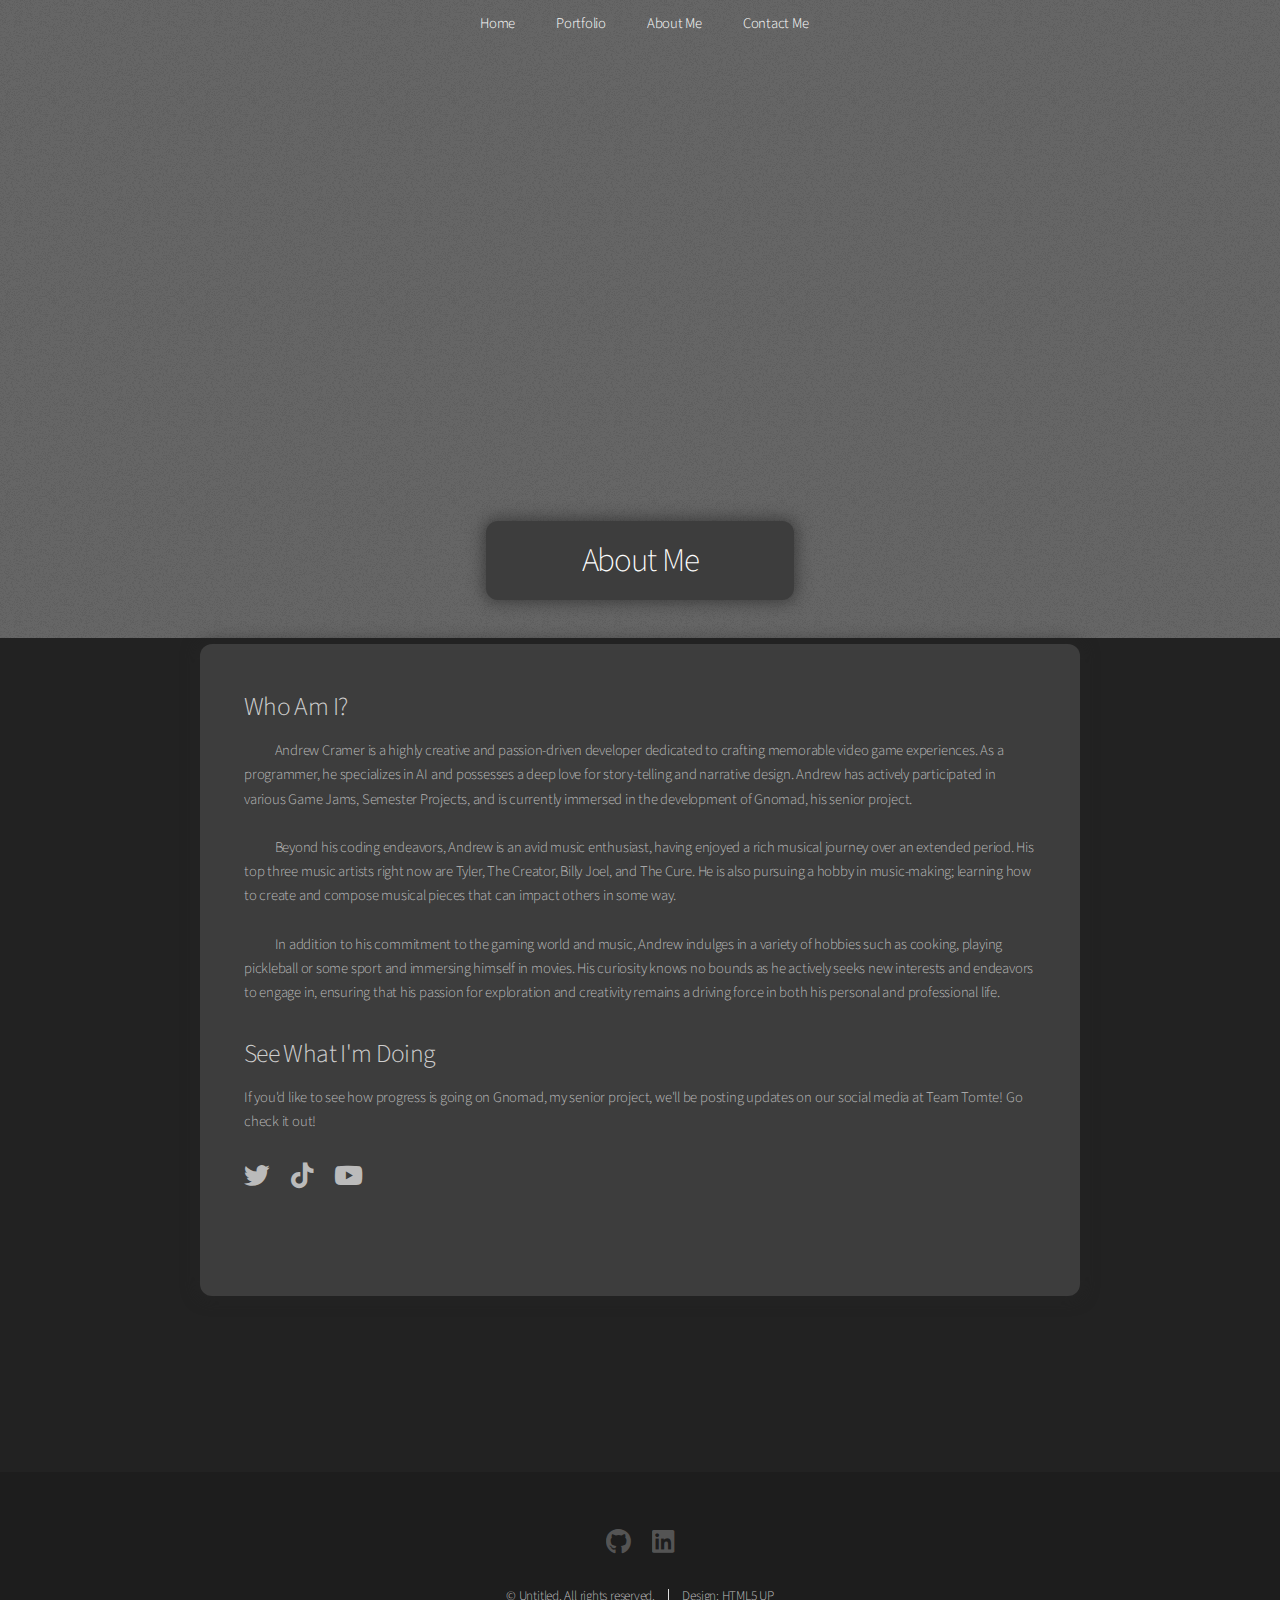
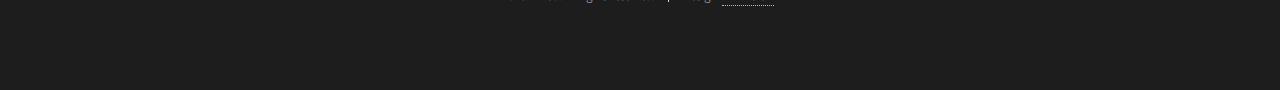
==== about_me.html @ 4e5005ab "Website Folder Change" ====
<!DOCTYPE HTML>
<!--
	Alpha by HTML5 UP
	html5up.net | @ajlkn
	Free for personal and commercial use under the CCA 3.0 license (html5up.net/license)
-->
<html>
	<head>
		<title>About Me - Andrew Cramer</title>
		<meta charset="utf-8" />
		<meta name="viewport" content="width=device-width, initial-scale=1, user-scalable=no" />
		<link rel="stylesheet" href="assets/css/main.css" />
	</head>
	<body class="landing is-preload">
		<div id="page-wrapper">

			<!-- Header -->
			<header id="header" class="alt">
				<!--For top left corner, and if clicked, will send you back to home-->
				<!--<h1><a href="index.html"></a> Alpha by HTML5 UP</h1>-->
				<nav id="nav">
					<ul>
						<li><a href="index.html" >Home</a></li>
						<li>
							<a href="index.html" >Portfolio</a>
								<ul>
									<li><a href="gnomad.html">Gnomad</a></li>
									<li><a href="project_dad_bod.html">Project Dad Bod</a></li>
									<li><a href="mimic_hunter.html">Mimic Hunter</a></li>
									<!-- <li><a href="contact.html">Contact Me</a></li> -->
								</ul>
						</li>
						<li><a href="about_me.html" >About Me</a></li>
						<li><a href="contact.html" >Contact Me</a></li>
									
						<!--
						<li>
							<a href="#" class="icon solid fa-angle-down">Layouts</a>
							<ul>
								
								<li><a href="generic.html">About Me</a></li>
								<li><a href="elements.html">Projects</a></li>
								<li><a href="contact.html">Contact Me</a></li>
								<li>
								
									<a href="#">Submenu</a>
									<ul>
										<li><a href="#">Option One</a></li>
										<li><a href="#">Option Two</a></li>
										<li><a href="#">Option Three</a></li>
										<li><a href="#">Option Four</a></li>
									</ul>
								</li>
								
							</ul>
						</li>
						<li><a href="#" class="button">Sign Up</a></li>
						-->
					</ul>
				</nav>
			</header>


			<!-- Main -->
			<section id="aboutmebanner">
				<h2>&nbsp;<br />&nbsp;</h2>
				<p>&nbsp;<br /></p>
			</section>

			<!-- Main -->

			<section class="reveal" style="top: -9em; position:relative;">


				
				<section id="main" class="container">
					<div class="box header">
						<h2><strong>About Me</strong></h2>
					</div>
					<div class="box">
						<div class="row">
							<div class="row-6 row-12-mobilep">
								<h3>Who Am I?</h3>
								<p>&nbsp;&nbsp;&nbsp;&nbsp;&nbsp;&nbsp;&nbsp;&nbsp;&nbsp;&nbsp;
									Andrew Cramer is a highly creative and passion-driven developer dedicated to crafting memorable video game experiences. 
									As a programmer, he specializes in AI and possesses a deep love for story-telling and narrative design. 
									Andrew has actively participated in various Game Jams, Semester Projects, and is currently immersed in the development of Gnomad, his senior project.

									<br><br>&nbsp;&nbsp;&nbsp;&nbsp;&nbsp;&nbsp;&nbsp;&nbsp;&nbsp;&nbsp;
									Beyond his coding endeavors, Andrew is an avid music enthusiast, having enjoyed a rich musical journey over an extended period. 
									His top three music artists right now are Tyler, The Creator, Billy Joel, and The Cure. 
									He is also pursuing a hobby in music-making; learning how to create and compose musical pieces that can impact others in some way.
									
									<br><br>&nbsp;&nbsp;&nbsp;&nbsp;&nbsp;&nbsp;&nbsp;&nbsp;&nbsp;&nbsp;
									In addition to his commitment to the gaming world and music, Andrew indulges in a variety of hobbies such as cooking, playing pickleball or some sport and immersing himself in movies. 
									His curiosity knows no bounds as he actively seeks new interests and endeavors to engage in, ensuring that his passion for exploration and creativity remains a driving force in both his personal and professional life.
									

								</p>

								<h3>See What I'm Doing</h3>
								<p>
									If you'd like to see how progress is going on Gnomad, my senior project, we'll be posting updates on our social media at Team Tomte! Go check it out!
									
									<ul class="icons">
										<li><a href="https://twitter.com/TeamTomte" class="icon brands fa-twitter"><span class="label">Twitter</span></a></li>
										<li><a href="https://www.tiktok.com/@team_tomte" class="icon brands fa-tiktok"><span class="label">TikTok</span></a></li>
										<li><a href="https://www.youtube.com/channel/UCw1L2xJgKbG8Eww0IdAgOuQ" class="icon brands fa-youtube"><span class="label">Youtube</span></a></li>

									</ul>
								</p>

							</div>
							<div class="row-6 row-12-mobilep">
								<h3></h3>
								<p>
									
								</p>
							</div>
						</div>
					</div>
				</section>
			</section>

			


			<!-- Footer -->
				<footer id="footer">
					<ul class="icons">
						<li><a href="https://github.com/AndrewCramer3" class="icon brands fa-github"><span class="label">Github</span></a></li>
						<li><a href="https://www.linkedin.com/in/andrew-cramer-47b27425b/" class="icon brands fa-linkedin"><span class="label">Linkedin</span></a></li>
					</ul>
					<ul class="copyright">
						<li>&copy; Untitled. All rights reserved.</li><li>Design: <a href="http://html5up.net">HTML5 UP</a></li>
					</ul>
				</footer>

		</div>

		<!-- Scripts -->
			<script src="assets/js/jquery.min.js"></script>
			<script src="assets/js/jquery.dropotron.min.js"></script>
			<script src="assets/js/jquery.scrollex.min.js"></script>
			<script src="assets/js/browser.min.js"></script>
			<script src="assets/js/breakpoints.min.js"></script>
			<script src="assets/js/util.js"></script>
			<script src="assets/js/main.js"></script>

	</body>
</html>
---- assets/css/main.css ----
@import url("fontawesome-all.min.css");
@import url("https://fonts.googleapis.com/css?family=Source+Sans+Pro:300,400,300italic,400italic");

/*
	Alpha by HTML5 UP
	html5up.net | @ajlkn
	Free for personal and commercial use under the CCA 3.0 license (html5up.net/license)
*/

/* Reset */

/* Based on meyerweb.com/eric/tools/css/reset (v2.0 | 20110126 | License: public domain) */

/* added for scroll animation */

	.reveal {
		animation: move_up 1s linear infinite;
		animation-play-state: paused;
		animation-delay: calc(var(--scroll) * -5s);
  		animation-iteration-count: 1;
  		animation-fill-mode: both;
	}

	@keyframes move_up {
		to {
			transform: translateY(-225px);
		}
	}

	html, body, div, span, applet, object,
	iframe, h1, h2, h3, h4, h5, h6, p, blockquote,
	pre, a, abbr, acronym, address, big, cite,
	code, del, dfn, em, img, ins, kbd, q, s, samp,
	small, strike, strong, sub, sup, tt, var, b,
	u, i, center, dl, dt, dd, ol, ul, li, fieldset,
	form, label, legend, table, caption, tbody,
	tfoot, thead, tr, th, td, article, aside,
	canvas, details, embed, figure, figcaption,
	footer, header, hgroup, menu, nav, output, ruby,
	section, summary, time, mark, audio, video {
		margin: 0;
		padding: 0;
		border: 0;
		font-size: 100%;
		font: inherit;
		vertical-align: baseline;
	}

	article, aside, details, figcaption, figure,
	footer, header, hgroup, menu, nav, section {
		display: block;
	}

	body {
		line-height: 1;
	}

	ol, ul {
		list-style: none;
	}

	blockquote, q {
		quotes: none;
	}

		blockquote:before, blockquote:after, q:before, q:after {
			content: '';
			content: none;
		}

	table {
		border-collapse: collapse;
		border-spacing: 0;
	}

	body {
		-webkit-text-size-adjust: none;
	}

	mark {
		background-color: transparent;
		color: inherit;
	}

	input::-moz-focus-inner {
		border: 0;
		padding: 0;
	}

	input, select, textarea {
		-moz-appearance: none;
		-webkit-appearance: none;
		-ms-appearance: none;
		appearance: none;
	}

/* Basic */

	@-ms-viewport {
		width: device-width;
	}

	body {
		-ms-overflow-style: scrollbar;
	}

	@media screen and (max-width: 480px) {

		html, body {
			min-width: 320px;
		}

	}

	html {
		box-sizing: border-box;
	}

	*, *:before, *:after {
		box-sizing: inherit;
	}

	body {
		background: #222222;
	}

	
	/* CHANGE COLOR OF TEXT HERE */
	body, input, select, textarea {
		color: #bbbbbb;
		font-family: "Source Sans Pro", sans-serif;
		font-size: 16pt;
		font-weight: 300;
		line-height: 1.65em;
		letter-spacing: -0.015em;
	}

	a {
		-moz-transition: color 0.2s ease-in-out, border-bottom-color 0.2s ease-in-out;
		-webkit-transition: color 0.2s ease-in-out, border-bottom-color 0.2s ease-in-out;
		-ms-transition: color 0.2s ease-in-out, border-bottom-color 0.2s ease-in-out;
		transition: color 0.2s ease-in-out, border-bottom-color 0.2s ease-in-out;
		border-bottom: dotted 1px;
		color: #e89980;
		text-decoration: none;
	}

		a:hover {
			border-bottom-color: transparent;
		}

	strong  {
		color: #ffffff;
		font-weight: 250;
	}
	b {
		color: #ffffff;
		font-weight: 400;
	}

	em, i {
		font-style: italic;
	}

	p {
		margin: 0 0 2em 0;
	}
	/* Color for Row Header Here */
	h1, h2, h3, h4, h5, h6 {
		color: #cecece;
		font-weight: 300;
		line-height: 1em;
		margin: 0 0 0.5em 0;
	}

		h1 a, h2 a, h3 a, h4 a, h5 a, h6 a {
			color: inherit;
			text-decoration: none;
		}

	h2 {
		font-size: 2.25em;
		line-height: 1.5em;
		letter-spacing: -0.035em;
	}

	h3 {
		font-size: 1.75em;
		line-height: 1.5em;
		letter-spacing: -0.025em;
	}

	h4 {
		font-size: 1.1em;
		line-height: 1.5em;
		letter-spacing: 0;
	}

	h5 {
		font-size: 0.9em;
		line-height: 1.5em;
		letter-spacing: 0;
	}

	h6 {
		font-size: 0.7em;
		line-height: 1.5em;
		letter-spacing: 0;
	}

	sub {
		font-size: 0.8em;
		position: relative;
		top: 0.5em;
	}

	sup {
		font-size: 0.8em;
		position: relative;
		top: -0.5em;
	}

	hr {
		border: 0;
		border-bottom: solid 2px #f0f0f0;
		margin: 1em 0;
	}

		hr.major {
			margin: 3em 0;
		}

	blockquote {
		border-left: solid 4px #e5e5e5;
		font-style: italic;
		margin: 0 0 2em 0;
		padding: 0.5em 0 0.5em 2em;
	}

	pre {
		-webkit-overflow-scrolling: touch;
		background: #f8f8f8;
		border-radius: 6px;
		border: solid 1px #e5e5e5;
		font-family: monospace;
		font-size: 0.9em;
		line-height: 1.75em;
		margin: 0 0 2em 0;
		overflow-x: auto;
		padding: 1em 1.5em;
	}

	code {
		background: #f8f8f8;
		border-radius: 6px;
		border: solid 1px #e5e5e5;
		font-family: monospace;
		font-size: 0.9em;
		margin: 0 0.25em;
		padding: 0.25em 0.65em;
	}

	.align-left {
		text-align: left;
	}

	.align-center {
		text-align: center;
	}

	.align-right {
		text-align: right;
	}

/* Row */

	.row {
		display: flex;
		flex-wrap: wrap;
		box-sizing: border-box;
		align-items: stretch;
	}

		.row > * {
			box-sizing: border-box;
		}

		.row.gtr-uniform > * > :last-child {
			margin-bottom: 0;
		}

		.row.aln-left {
			justify-content: flex-start;
		}

		.row.aln-center {
			justify-content: center;
		}

		.row.aln-right {
			justify-content: flex-end;
		}

		.row.aln-top {
			align-items: flex-start;
		}

		.row.aln-middle {
			align-items: center;
		}

		.row.aln-bottom {
			align-items: flex-end;
		}

		.row > .imp {
			order: -1;
		}

		.row > .col-1 {
			width: 8.33333%;
		}

		.row > .off-1 {
			margin-left: 8.33333%;
		}

		.row > .col-2 {
			width: 16.66667%;
		}

		.row > .off-2 {
			margin-left: 16.66667%;
		}

		.row > .col-3 {
			width: 25%;
		}

		.row > .off-3 {
			margin-left: 25%;
		}

		.row > .col-4 {
			width: 33.33333%;
		}

		.row > .off-4 {
			margin-left: 33.33333%;
		}

		.row > .col-5 {
			width: 41.66667%;
		}

		.row > .off-5 {
			margin-left: 41.66667%;
		}

		.row > .col-6 {
			width: 50%;
		}

		.row > .off-6 {
			margin-left: 50%;
		}

		.row > .col-7 {
			width: 58.33333%;
		}

		.row > .off-7 {
			margin-left: 58.33333%;
		}

		.row > .col-8 {
			width: 66.66667%;
		}

		.row > .off-8 {
			margin-left: 66.66667%;
		}

		.row > .col-9 {
			width: 75%;
		}

		.row > .off-9 {
			margin-left: 75%;
		}

		.row > .col-10 {
			width: 83.33333%;
		}

		.row > .off-10 {
			margin-left: 83.33333%;
		}

		.row > .col-11 {
			width: 91.66667%;
		}

		.row > .off-11 {
			margin-left: 91.66667%;
		}

		.row > .col-12 {
			width: 100%;
		}

		.row > .off-12 {
			margin-left: 100%;
		}

		.row.gtr-0 {
			margin-top: 0;
			margin-left: 0em;
		}

			.row.gtr-0 > * {
				padding: 0 0 0 0em;
			}

			.row.gtr-0.gtr-uniform {
				margin-top: 0em;
			}

				.row.gtr-0.gtr-uniform > * {
					padding-top: 0em;
				}

		.row.gtr-25 {
			margin-top: 0;
			margin-left: -0.5em;
		}

			.row.gtr-25 > * {
				padding: 0 0 0 0.5em;
			}

			.row.gtr-25.gtr-uniform {
				margin-top: -0.5em;
			}

				.row.gtr-25.gtr-uniform > * {
					padding-top: 0.5em;
				}

		.row.gtr-50 {
			margin-top: 0;
			margin-left: -1em;
		}

			.row.gtr-50 > * {
				padding: 0 0 0 1em;
			}

			.row.gtr-50.gtr-uniform {
				margin-top: -1em;
			}

				.row.gtr-50.gtr-uniform > * {
					padding-top: 1em;
				}

		.row {
			margin-top: 0;
			margin-left: -2em;
		}

			.row > * {
				padding: 0 0 0 2em;
			}

			.row.gtr-uniform {
				margin-top: -2em;
			}

				.row.gtr-uniform > * {
					padding-top: 2em;
				}

		.row.gtr-150 {
			margin-top: 0;
			margin-left: -3em;
		}

			.row.gtr-150 > * {
				padding: 0 0 0 3em;
			}

			.row.gtr-150.gtr-uniform {
				margin-top: -3em;
			}

				.row.gtr-150.gtr-uniform > * {
					padding-top: 3em;
				}

		.row.gtr-200 {
			margin-top: 0;
			margin-left: -4em;
		}

			.row.gtr-200 > * {
				padding: 0 0 0 4em;
			}

			.row.gtr-200.gtr-uniform {
				margin-top: -4em;
			}

				.row.gtr-200.gtr-uniform > * {
					padding-top: 4em;
				}

		@media screen and (max-width: 1680px) {

			.row {
				display: flex;
				flex-wrap: wrap;
				box-sizing: border-box;
				align-items: stretch;
			}

				.row > * {
					box-sizing: border-box;
				}

				.row.gtr-uniform > * > :last-child {
					margin-bottom: 0;
				}

				.row.aln-left {
					justify-content: flex-start;
				}

				.row.aln-center {
					justify-content: center;
				}

				.row.aln-right {
					justify-content: flex-end;
				}

				.row.aln-top {
					align-items: flex-start;
				}

				.row.aln-middle {
					align-items: center;
				}

				.row.aln-bottom {
					align-items: flex-end;
				}

				.row > .imp-wide {
					order: -1;
				}

				.row > .col-1-wide {
					width: 8.33333%;
				}

				.row > .off-1-wide {
					margin-left: 8.33333%;
				}

				.row > .col-2-wide {
					width: 16.66667%;
				}

				.row > .off-2-wide {
					margin-left: 16.66667%;
				}

				.row > .col-3-wide {
					width: 25%;
				}

				.row > .off-3-wide {
					margin-left: 25%;
				}

				.row > .col-4-wide {
					width: 33.33333%;
				}

				.row > .off-4-wide {
					margin-left: 33.33333%;
				}

				.row > .col-5-wide {
					width: 41.66667%;
				}

				.row > .off-5-wide {
					margin-left: 41.66667%;
				}

				.row > .col-6-wide {
					width: 50%;
				}

				.row > .off-6-wide {
					margin-left: 50%;
				}

				.row > .col-7-wide {
					width: 58.33333%;
				}

				.row > .off-7-wide {
					margin-left: 58.33333%;
				}

				.row > .col-8-wide {
					width: 66.66667%;
				}

				.row > .off-8-wide {
					margin-left: 66.66667%;
				}

				.row > .col-9-wide {
					width: 75%;
				}

				.row > .off-9-wide {
					margin-left: 75%;
				}

				.row > .col-10-wide {
					width: 83.33333%;
				}

				.row > .off-10-wide {
					margin-left: 83.33333%;
				}

				.row > .col-11-wide {
					width: 91.66667%;
				}

				.row > .off-11-wide {
					margin-left: 91.66667%;
				}

				.row > .col-12-wide {
					width: 100%;
				}

				.row > .off-12-wide {
					margin-left: 100%;
				}

				.row.gtr-0 {
					margin-top: 0;
					margin-left: 0em;
				}

					.row.gtr-0 > * {
						padding: 0 0 0 0em;
					}

					.row.gtr-0.gtr-uniform {
						margin-top: 0em;
					}

						.row.gtr-0.gtr-uniform > * {
							padding-top: 0em;
						}

				.row.gtr-25 {
					margin-top: 0;
					margin-left: -0.5em;
				}

					.row.gtr-25 > * {
						padding: 0 0 0 0.5em;
					}

					.row.gtr-25.gtr-uniform {
						margin-top: -0.5em;
					}

						.row.gtr-25.gtr-uniform > * {
							padding-top: 0.5em;
						}

				.row.gtr-50 {
					margin-top: 0;
					margin-left: -1em;
				}

					.row.gtr-50 > * {
						padding: 0 0 0 1em;
					}

					.row.gtr-50.gtr-uniform {
						margin-top: -1em;
					}

						.row.gtr-50.gtr-uniform > * {
							padding-top: 1em;
						}

				.row {
					margin-top: 0;
					margin-left: -2em;
				}

					.row > * {
						padding: 0 0 0 2em;
					}

					.row.gtr-uniform {
						margin-top: -2em;
					}

						.row.gtr-uniform > * {
							padding-top: 2em;
						}

				.row.gtr-150 {
					margin-top: 0;
					margin-left: -3em;
				}

					.row.gtr-150 > * {
						padding: 0 0 0 3em;
					}

					.row.gtr-150.gtr-uniform {
						margin-top: -3em;
					}

						.row.gtr-150.gtr-uniform > * {
							padding-top: 3em;
						}

				.row.gtr-200 {
					margin-top: 0;
					margin-left: -4em;
				}

					.row.gtr-200 > * {
						padding: 0 0 0 4em;
					}

					.row.gtr-200.gtr-uniform {
						margin-top: -4em;
					}

						.row.gtr-200.gtr-uniform > * {
							padding-top: 4em;
						}

		}

		@media screen and (max-width: 1280px) {

			.row {
				display: flex;
				flex-wrap: wrap;
				box-sizing: border-box;
				align-items: stretch;
			}

				.row > * {
					box-sizing: border-box;
				}

				.row.gtr-uniform > * > :last-child {
					margin-bottom: 0;
				}

				.row.aln-left {
					justify-content: flex-start;
				}

				.row.aln-center {
					justify-content: center;
				}

				.row.aln-right {
					justify-content: flex-end;
				}

				.row.aln-top {
					align-items: flex-start;
				}

				.row.aln-middle {
					align-items: center;
				}

				.row.aln-bottom {
					align-items: flex-end;
				}

				.row > .imp-normal {
					order: -1;
				}

				.row > .col-1-normal {
					width: 8.33333%;
				}

				.row > .off-1-normal {
					margin-left: 8.33333%;
				}

				.row > .col-2-normal {
					width: 16.66667%;
				}

				.row > .off-2-normal {
					margin-left: 16.66667%;
				}

				.row > .col-3-normal {
					width: 25%;
				}

				.row > .off-3-normal {
					margin-left: 25%;
				}

				.row > .col-4-normal {
					width: 33.33333%;
				}

				.row > .off-4-normal {
					margin-left: 33.33333%;
				}

				.row > .col-5-normal {
					width: 41.66667%;
				}

				.row > .off-5-normal {
					margin-left: 41.66667%;
				}

				.row > .col-6-normal {
					width: 50%;
				}

				.row > .off-6-normal {
					margin-left: 50%;
				}

				.row > .col-7-normal {
					width: 58.33333%;
				}

				.row > .off-7-normal {
					margin-left: 58.33333%;
				}

				.row > .col-8-normal {
					width: 66.66667%;
				}

				.row > .off-8-normal {
					margin-left: 66.66667%;
				}

				.row > .col-9-normal {
					width: 75%;
				}

				.row > .off-9-normal {
					margin-left: 75%;
				}

				.row > .col-10-normal {
					width: 83.33333%;
				}

				.row > .off-10-normal {
					margin-left: 83.33333%;
				}

				.row > .col-11-normal {
					width: 91.66667%;
				}

				.row > .off-11-normal {
					margin-left: 91.66667%;
				}

				.row > .col-12-normal {
					width: 100%;
				}

				.row > .off-12-normal {
					margin-left: 100%;
				}

				.row.gtr-0 {
					margin-top: 0;
					margin-left: 0em;
				}

					.row.gtr-0 > * {
						padding: 0 0 0 0em;
					}

					.row.gtr-0.gtr-uniform {
						margin-top: 0em;
					}

						.row.gtr-0.gtr-uniform > * {
							padding-top: 0em;
						}

				.row.gtr-25 {
					margin-top: 0;
					margin-left: -0.5em;
				}

					.row.gtr-25 > * {
						padding: 0 0 0 0.5em;
					}

					.row.gtr-25.gtr-uniform {
						margin-top: -0.5em;
					}

						.row.gtr-25.gtr-uniform > * {
							padding-top: 0.5em;
						}

				.row.gtr-50 {
					margin-top: 0;
					margin-left: -1em;
				}

					.row.gtr-50 > * {
						padding: 0 0 0 1em;
					}

					.row.gtr-50.gtr-uniform {
						margin-top: -1em;
					}

						.row.gtr-50.gtr-uniform > * {
							padding-top: 1em;
						}

				.row {
					margin-top: 0;
					margin-left: -2em;
				}

					.row > * {
						padding: 0 0 0 2em;
					}

					.row.gtr-uniform {
						margin-top: -2em;
					}

						.row.gtr-uniform > * {
							padding-top: 2em;
						}

				.row.gtr-150 {
					margin-top: 0;
					margin-left: -3em;
				}

					.row.gtr-150 > * {
						padding: 0 0 0 3em;
					}

					.row.gtr-150.gtr-uniform {
						margin-top: -3em;
					}

						.row.gtr-150.gtr-uniform > * {
							padding-top: 3em;
						}

				.row.gtr-200 {
					margin-top: 0;
					margin-left: -4em;
				}

					.row.gtr-200 > * {
						padding: 0 0 0 4em;
					}

					.row.gtr-200.gtr-uniform {
						margin-top: -4em;
					}

						.row.gtr-200.gtr-uniform > * {
							padding-top: 4em;
						}

		}

		@media screen and (max-width: 980px) {

			.row {
				display: flex;
				flex-wrap: wrap;
				box-sizing: border-box;
				align-items: stretch;
			}

				.row > * {
					box-sizing: border-box;
				}

				.row.gtr-uniform > * > :last-child {
					margin-bottom: 0;
				}

				.row.aln-left {
					justify-content: flex-start;
				}

				.row.aln-center {
					justify-content: center;
				}

				.row.aln-right {
					justify-content: flex-end;
				}

				.row.aln-top {
					align-items: flex-start;
				}

				.row.aln-middle {
					align-items: center;
				}

				.row.aln-bottom {
					align-items: flex-end;
				}

				.row > .imp-narrow {
					order: -1;
				}

				.row > .col-1-narrow {
					width: 8.33333%;
				}

				.row > .off-1-narrow {
					margin-left: 8.33333%;
				}

				.row > .col-2-narrow {
					width: 16.66667%;
				}

				.row > .off-2-narrow {
					margin-left: 16.66667%;
				}

				.row > .col-3-narrow {
					width: 25%;
				}

				.row > .off-3-narrow {
					margin-left: 25%;
				}

				.row > .col-4-narrow {
					width: 33.33333%;
				}

				.row > .off-4-narrow {
					margin-left: 33.33333%;
				}

				.row > .col-5-narrow {
					width: 41.66667%;
				}

				.row > .off-5-narrow {
					margin-left: 41.66667%;
				}

				.row > .col-6-narrow {
					width: 50%;
				}

				.row > .off-6-narrow {
					margin-left: 50%;
				}

				.row > .col-7-narrow {
					width: 58.33333%;
				}

				.row > .off-7-narrow {
					margin-left: 58.33333%;
				}

				.row > .col-8-narrow {
					width: 66.66667%;
				}

				.row > .off-8-narrow {
					margin-left: 66.66667%;
				}

				.row > .col-9-narrow {
					width: 75%;
				}

				.row > .off-9-narrow {
					margin-left: 75%;
				}

				.row > .col-10-narrow {
					width: 83.33333%;
				}

				.row > .off-10-narrow {
					margin-left: 83.33333%;
				}

				.row > .col-11-narrow {
					width: 91.66667%;
				}

				.row > .off-11-narrow {
					margin-left: 91.66667%;
				}

				.row > .col-12-narrow {
					width: 100%;
				}

				.row > .off-12-narrow {
					margin-left: 100%;
				}

				.row.gtr-0 {
					margin-top: 0;
					margin-left: 0em;
				}

					.row.gtr-0 > * {
						padding: 0 0 0 0em;
					}

					.row.gtr-0.gtr-uniform {
						margin-top: 0em;
					}

						.row.gtr-0.gtr-uniform > * {
							padding-top: 0em;
						}

				.row.gtr-25 {
					margin-top: 0;
					margin-left: -0.5em;
				}

					.row.gtr-25 > * {
						padding: 0 0 0 0.5em;
					}

					.row.gtr-25.gtr-uniform {
						margin-top: -0.5em;
					}

						.row.gtr-25.gtr-uniform > * {
							padding-top: 0.5em;
						}

				.row.gtr-50 {
					margin-top: 0;
					margin-left: -1em;
				}

					.row.gtr-50 > * {
						padding: 0 0 0 1em;
					}

					.row.gtr-50.gtr-uniform {
						margin-top: -1em;
					}

						.row.gtr-50.gtr-uniform > * {
							padding-top: 1em;
						}

				.row {
					margin-top: 0;
					margin-left: -2em;
				}

					.row > * {
						padding: 0 0 0 2em;
					}

					.row.gtr-uniform {
						margin-top: -2em;
					}

						.row.gtr-uniform > * {
							padding-top: 2em;
						}

				.row.gtr-150 {
					margin-top: 0;
					margin-left: -3em;
				}

					.row.gtr-150 > * {
						padding: 0 0 0 3em;
					}

					.row.gtr-150.gtr-uniform {
						margin-top: -3em;
					}

						.row.gtr-150.gtr-uniform > * {
							padding-top: 3em;
						}

				.row.gtr-200 {
					margin-top: 0;
					margin-left: -4em;
				}

					.row.gtr-200 > * {
						padding: 0 0 0 4em;
					}

					.row.gtr-200.gtr-uniform {
						margin-top: -4em;
					}

						.row.gtr-200.gtr-uniform > * {
							padding-top: 4em;
						}

		}

		@media screen and (max-width: 840px) {

			.row {
				display: flex;
				flex-wrap: wrap;
				box-sizing: border-box;
				align-items: stretch;
			}

				.row > * {
					box-sizing: border-box;
				}

				.row.gtr-uniform > * > :last-child {
					margin-bottom: 0;
				}

				.row.aln-left {
					justify-content: flex-start;
				}

				.row.aln-center {
					justify-content: center;
				}

				.row.aln-right {
					justify-content: flex-end;
				}

				.row.aln-top {
					align-items: flex-start;
				}

				.row.aln-middle {
					align-items: center;
				}

				.row.aln-bottom {
					align-items: flex-end;
				}

				.row > .imp-narrower {
					order: -1;
				}

				.row > .col-1-narrower {
					width: 8.33333%;
				}

				.row > .off-1-narrower {
					margin-left: 8.33333%;
				}

				.row > .col-2-narrower {
					width: 16.66667%;
				}

				.row > .off-2-narrower {
					margin-left: 16.66667%;
				}

				.row > .col-3-narrower {
					width: 25%;
				}

				.row > .off-3-narrower {
					margin-left: 25%;
				}

				.row > .col-4-narrower {
					width: 33.33333%;
				}

				.row > .off-4-narrower {
					margin-left: 33.33333%;
				}

				.row > .col-5-narrower {
					width: 41.66667%;
				}

				.row > .off-5-narrower {
					margin-left: 41.66667%;
				}

				.row > .col-6-narrower {
					width: 50%;
				}

				.row > .off-6-narrower {
					margin-left: 50%;
				}

				.row > .col-7-narrower {
					width: 58.33333%;
				}

				.row > .off-7-narrower {
					margin-left: 58.33333%;
				}

				.row > .col-8-narrower {
					width: 66.66667%;
				}

				.row > .off-8-narrower {
					margin-left: 66.66667%;
				}

				.row > .col-9-narrower {
					width: 75%;
				}

				.row > .off-9-narrower {
					margin-left: 75%;
				}

				.row > .col-10-narrower {
					width: 83.33333%;
				}

				.row > .off-10-narrower {
					margin-left: 83.33333%;
				}

				.row > .col-11-narrower {
					width: 91.66667%;
				}

				.row > .off-11-narrower {
					margin-left: 91.66667%;
				}

				.row > .col-12-narrower {
					width: 100%;
				}

				.row > .off-12-narrower {
					margin-left: 100%;
				}

				.row.gtr-0 {
					margin-top: 0;
					margin-left: 0em;
				}

					.row.gtr-0 > * {
						padding: 0 0 0 0em;
					}

					.row.gtr-0.gtr-uniform {
						margin-top: 0em;
					}

						.row.gtr-0.gtr-uniform > * {
							padding-top: 0em;
						}

				.row.gtr-25 {
					margin-top: 0;
					margin-left: -0.5em;
				}

					.row.gtr-25 > * {
						padding: 0 0 0 0.5em;
					}

					.row.gtr-25.gtr-uniform {
						margin-top: -0.5em;
					}

						.row.gtr-25.gtr-uniform > * {
							padding-top: 0.5em;
						}

				.row.gtr-50 {
					margin-top: 0;
					margin-left: -1em;
				}

					.row.gtr-50 > * {
						padding: 0 0 0 1em;
					}

					.row.gtr-50.gtr-uniform {
						margin-top: -1em;
					}

						.row.gtr-50.gtr-uniform > * {
							padding-top: 1em;
						}

				.row {
					margin-top: 0;
					margin-left: -2em;
				}

					.row > * {
						padding: 0 0 0 2em;
					}

					.row.gtr-uniform {
						margin-top: -2em;
					}

						.row.gtr-uniform > * {
							padding-top: 2em;
						}

				.row.gtr-150 {
					margin-top: 0;
					margin-left: -3em;
				}

					.row.gtr-150 > * {
						padding: 0 0 0 3em;
					}

					.row.gtr-150.gtr-uniform {
						margin-top: -3em;
					}

						.row.gtr-150.gtr-uniform > * {
							padding-top: 3em;
						}

				.row.gtr-200 {
					margin-top: 0;
					margin-left: -4em;
				}

					.row.gtr-200 > * {
						padding: 0 0 0 4em;
					}

					.row.gtr-200.gtr-uniform {
						margin-top: -4em;
					}

						.row.gtr-200.gtr-uniform > * {
							padding-top: 4em;
						}

		}

		@media screen and (max-width: 736px) {

			.row {
				display: flex;
				flex-wrap: wrap;
				box-sizing: border-box;
				align-items: stretch;
			}

				.row > * {
					box-sizing: border-box;
				}

				.row.gtr-uniform > * > :last-child {
					margin-bottom: 0;
				}

				.row.aln-left {
					justify-content: flex-start;
				}

				.row.aln-center {
					justify-content: center;
				}

				.row.aln-right {
					justify-content: flex-end;
				}

				.row.aln-top {
					align-items: flex-start;
				}

				.row.aln-middle {
					align-items: center;
				}

				.row.aln-bottom {
					align-items: flex-end;
				}

				.row > .imp-mobile {
					order: -1;
				}

				.row > .col-1-mobile {
					width: 8.33333%;
				}

				.row > .off-1-mobile {
					margin-left: 8.33333%;
				}

				.row > .col-2-mobile {
					width: 16.66667%;
				}

				.row > .off-2-mobile {
					margin-left: 16.66667%;
				}

				.row > .col-3-mobile {
					width: 25%;
				}

				.row > .off-3-mobile {
					margin-left: 25%;
				}

				.row > .col-4-mobile {
					width: 33.33333%;
				}

				.row > .off-4-mobile {
					margin-left: 33.33333%;
				}

				.row > .col-5-mobile {
					width: 41.66667%;
				}

				.row > .off-5-mobile {
					margin-left: 41.66667%;
				}

				.row > .col-6-mobile {
					width: 50%;
				}

				.row > .off-6-mobile {
					margin-left: 50%;
				}

				.row > .col-7-mobile {
					width: 58.33333%;
				}

				.row > .off-7-mobile {
					margin-left: 58.33333%;
				}

				.row > .col-8-mobile {
					width: 66.66667%;
				}

				.row > .off-8-mobile {
					margin-left: 66.66667%;
				}

				.row > .col-9-mobile {
					width: 75%;
				}

				.row > .off-9-mobile {
					margin-left: 75%;
				}

				.row > .col-10-mobile {
					width: 83.33333%;
				}

				.row > .off-10-mobile {
					margin-left: 83.33333%;
				}

				.row > .col-11-mobile {
					width: 91.66667%;
				}

				.row > .off-11-mobile {
					margin-left: 91.66667%;
				}

				.row > .col-12-mobile {
					width: 100%;
				}

				.row > .off-12-mobile {
					margin-left: 100%;
				}

				.row.gtr-0 {
					margin-top: 0;
					margin-left: 0em;
				}

					.row.gtr-0 > * {
						padding: 0 0 0 0em;
					}

					.row.gtr-0.gtr-uniform {
						margin-top: 0em;
					}

						.row.gtr-0.gtr-uniform > * {
							padding-top: 0em;
						}

				.row.gtr-25 {
					margin-top: 0;
					margin-left: -0.5em;
				}

					.row.gtr-25 > * {
						padding: 0 0 0 0.5em;
					}

					.row.gtr-25.gtr-uniform {
						margin-top: -0.5em;
					}

						.row.gtr-25.gtr-uniform > * {
							padding-top: 0.5em;
						}

				.row.gtr-50 {
					margin-top: 0;
					margin-left: -1em;
				}

					.row.gtr-50 > * {
						padding: 0 0 0 1em;
					}

					.row.gtr-50.gtr-uniform {
						margin-top: -1em;
					}

						.row.gtr-50.gtr-uniform > * {
							padding-top: 1em;
						}

				.row {
					margin-top: 0;
					margin-left: -2em;
				}

					.row > * {
						padding: 0 0 0 2em;
					}

					.row.gtr-uniform {
						margin-top: -2em;
					}

						.row.gtr-uniform > * {
							padding-top: 2em;
						}

				.row.gtr-150 {
					margin-top: 0;
					margin-left: -3em;
				}

					.row.gtr-150 > * {
						padding: 0 0 0 3em;
					}

					.row.gtr-150.gtr-uniform {
						margin-top: -3em;
					}

						.row.gtr-150.gtr-uniform > * {
							padding-top: 3em;
						}

				.row.gtr-200 {
					margin-top: 0;
					margin-left: -4em;
				}

					.row.gtr-200 > * {
						padding: 0 0 0 4em;
					}

					.row.gtr-200.gtr-uniform {
						margin-top: -4em;
					}

						.row.gtr-200.gtr-uniform > * {
							padding-top: 4em;
						}

		}

		@media screen and (max-width: 480px) {

			.row {
				display: flex;
				flex-wrap: wrap;
				box-sizing: border-box;
				align-items: stretch;
			}

				.row > * {
					box-sizing: border-box;
				}

				.row.gtr-uniform > * > :last-child {
					margin-bottom: 0;
				}

				.row.aln-left {
					justify-content: flex-start;
				}

				.row.aln-center {
					justify-content: center;
				}

				.row.aln-right {
					justify-content: flex-end;
				}

				.row.aln-top {
					align-items: flex-start;
				}

				.row.aln-middle {
					align-items: center;
				}

				.row.aln-bottom {
					align-items: flex-end;
				}

				.row > .imp-mobilep {
					order: -1;
				}

				.row > .col-1-mobilep {
					width: 8.33333%;
				}

				.row > .off-1-mobilep {
					margin-left: 8.33333%;
				}

				.row > .col-2-mobilep {
					width: 16.66667%;
				}

				.row > .off-2-mobilep {
					margin-left: 16.66667%;
				}

				.row > .col-3-mobilep {
					width: 25%;
				}

				.row > .off-3-mobilep {
					margin-left: 25%;
				}

				.row > .col-4-mobilep {
					width: 33.33333%;
				}

				.row > .off-4-mobilep {
					margin-left: 33.33333%;
				}

				.row > .col-5-mobilep {
					width: 41.66667%;
				}

				.row > .off-5-mobilep {
					margin-left: 41.66667%;
				}

				.row > .col-6-mobilep {
					width: 50%;
				}

				.row > .off-6-mobilep {
					margin-left: 50%;
				}

				.row > .col-7-mobilep {
					width: 58.33333%;
				}

				.row > .off-7-mobilep {
					margin-left: 58.33333%;
				}

				.row > .col-8-mobilep {
					width: 66.66667%;
				}

				.row > .off-8-mobilep {
					margin-left: 66.66667%;
				}

				.row > .col-9-mobilep {
					width: 75%;
				}

				.row > .off-9-mobilep {
					margin-left: 75%;
				}

				.row > .col-10-mobilep {
					width: 83.33333%;
				}

				.row > .off-10-mobilep {
					margin-left: 83.33333%;
				}

				.row > .col-11-mobilep {
					width: 91.66667%;
				}

				.row > .off-11-mobilep {
					margin-left: 91.66667%;
				}

				.row > .col-12-mobilep {
					width: 100%;
				}

				.row > .off-12-mobilep {
					margin-left: 100%;
				}

				.row.gtr-0 {
					margin-top: 0;
					margin-left: 0em;
				}

					.row.gtr-0 > * {
						padding: 0 0 0 0em;
					}

					.row.gtr-0.gtr-uniform {
						margin-top: 0em;
					}

						.row.gtr-0.gtr-uniform > * {
							padding-top: 0em;
						}

				.row.gtr-25 {
					margin-top: 0;
					margin-left: -0.5em;
				}

					.row.gtr-25 > * {
						padding: 0 0 0 0.5em;
					}

					.row.gtr-25.gtr-uniform {
						margin-top: -0.5em;
					}

						.row.gtr-25.gtr-uniform > * {
							padding-top: 0.5em;
						}

				.row.gtr-50 {
					margin-top: 0;
					margin-left: -1em;
				}

					.row.gtr-50 > * {
						padding: 0 0 0 1em;
					}

					.row.gtr-50.gtr-uniform {
						margin-top: -1em;
					}

						.row.gtr-50.gtr-uniform > * {
							padding-top: 1em;
						}

				.row {
					margin-top: 0;
					margin-left: -2em;
				}

					.row > * {
						padding: 0 0 0 2em;
					}

					.row.gtr-uniform {
						margin-top: -2em;
					}

						.row.gtr-uniform > * {
							padding-top: 2em;
						}

				.row.gtr-150 {
					margin-top: 0;
					margin-left: -3em;
				}

					.row.gtr-150 > * {
						padding: 0 0 0 3em;
					}

					.row.gtr-150.gtr-uniform {
						margin-top: -3em;
					}

						.row.gtr-150.gtr-uniform > * {
							padding-top: 3em;
						}

				.row.gtr-200 {
					margin-top: 0;
					margin-left: -4em;
				}

					.row.gtr-200 > * {
						padding: 0 0 0 4em;
					}

					.row.gtr-200.gtr-uniform {
						margin-top: -4em;
					}

						.row.gtr-200.gtr-uniform > * {
							padding-top: 4em;
						}

		}

/* Container */

	.container {
		margin: 0em auto;
		max-width: calc(100% - 5em);
		width: 60em;
	}

		.container.xsmall {
			width: 15em;
		}

		.container.small {
			width: 30em;
		}

		.container.medium {
			width: 45em;
		}

		.container.large {
			width: 75em;
		}

		.container.xlarge {
			width: 90em;
		}

		.container.max {
			width: 100%;
		}

		@media screen and (max-width: 840px) {

			.container {
				width: 100% !important;
			}

		}

		@media screen and (max-width: 736px) {

			.container {
				max-width: 100%;
			}

		}

/* Section/Article */

	section.special, article.special {
		text-align: center;
	}

	header p {
		color: #999;
		position: relative;
		margin: 0 0 1.5em 0;
		font-style: italic;
	}

	header h2 + p {
		font-size: 1.25em;
		margin-top: -1em;
		line-height: 1.5em;
	}

	header h3 + p {
		font-size: 1.1em;
		margin-top: -0.85em;
		line-height: 1.5em;
	}

	header h4 + p,
	header h5 + p,
	header h6 + p {
		font-size: 0.8em;
		margin-top: -0.5em;
		line-height: 1.5em;
	}

	header.major {
		padding: 1em 0;
		text-align: center;
	}

		header.major h2 {
			margin: 0;
		}

		header.major p {
			display: inline-block;
			border-top: solid 2px #e5e5e5;
			color: #bbbbbb;
			margin: 1.5em 0 0 0;
			padding: 1.5em 0 0 0;
			font-style: normal;
		}

/* Form */

	form {
		margin: 0 0 2em 0;
	}

	label {
		color: #646464;
		display: block;
		font-size: 0.9em;
		font-weight: 300;
		margin: 0 0 1em 0;
	}

	input[type="text"],
	input[type="password"],
	input[type="email"],
	select,
	textarea {
		-moz-appearance: none;
		-webkit-appearance: none;
		-ms-appearance: none;
		appearance: none;
		background-color: #f8f8f8;
		border-radius: 6px;
		border: solid 1px #e5e5e5;
		color: inherit;
		display: block;
		outline: 0;
		padding: 0 1em;
		text-decoration: none;
		width: 100%;
	}

		input[type="text"]:invalid,
		input[type="password"]:invalid,
		input[type="email"]:invalid,
		select:invalid,
		textarea:invalid {
			box-shadow: none;
		}

		input[type="text"]:focus,
		input[type="password"]:focus,
		input[type="email"]:focus,
		select:focus,
		textarea:focus {
			border-color: #e89980;
			box-shadow: 0 0 0 2px #e89980;
		}

	select {
		background-image: url("data:image/svg+xml;charset=utf8,%3Csvg xmlns='http://www.w3.org/2000/svg' width='40' height='40' preserveAspectRatio='none' viewBox='0 0 40 40'%3E%3Cpath d='M9.4,12.3l10.4,10.4l10.4-10.4c0.2-0.2,0.5-0.4,0.9-0.4c0.3,0,0.6,0.1,0.9,0.4l3.3,3.3c0.2,0.2,0.4,0.5,0.4,0.9 c0,0.4-0.1,0.6-0.4,0.9L20.7,31.9c-0.2,0.2-0.5,0.4-0.9,0.4c-0.3,0-0.6-0.1-0.9-0.4L4.3,17.3c-0.2-0.2-0.4-0.5-0.4-0.9 c0-0.4,0.1-0.6,0.4-0.9l3.3-3.3c0.2-0.2,0.5-0.4,0.9-0.4S9.1,12.1,9.4,12.3z' fill='%23e5e5e5' /%3E%3C/svg%3E");
		background-size: 1.25em;
		background-repeat: no-repeat;
		background-position: calc(100% - 1em) center;
		height: 3em;
		padding-right: 3em;
		text-overflow: ellipsis;
	}

		select option {
			color: #777;
			background-color: #f5f5f5;
		}

		select:focus::-ms-value {
			background-color: transparent;
		}

		select::-ms-expand {
			display: none;
		}

	input[type="text"],
	input[type="password"],
	input[type="email"],
	select {
		height: 3em;
	}

	textarea {
		padding: 0.75em 1em;
	}

	input[type="checkbox"],
	input[type="radio"] {
		-moz-appearance: none;
		-webkit-appearance: none;
		-ms-appearance: none;
		appearance: none;
		display: block;
		float: left;
		margin-right: -2em;
		opacity: 0;
		width: 1em;
		z-index: -1;
	}

		input[type="checkbox"] + label,
		input[type="radio"] + label {
			text-decoration: none;
			color: #777;
			cursor: pointer;
			display: inline-block;
			font-size: 1em;
			font-weight: 300;
			padding-left: 2.55em;
			padding-right: 0.75em;
			position: relative;
		}

			input[type="checkbox"] + label:before,
			input[type="radio"] + label:before {
				-moz-osx-font-smoothing: grayscale;
				-webkit-font-smoothing: antialiased;
				display: inline-block;
				font-style: normal;
				font-variant: normal;
				text-rendering: auto;
				line-height: 1;
				text-transform: none !important;
				font-family: 'Font Awesome 5 Free';
				font-weight: 900;
			}

			input[type="checkbox"] + label:before,
			input[type="radio"] + label:before {
				background: #f8f8f8;
				border-radius: 6px;
				border: solid 1px #e5e5e5;
				content: '';
				display: inline-block;
				font-size: 0.8em;
				height: 2.25em;
				left: 0;
				line-height: 2.25em;
				position: absolute;
				text-align: center;
				top: 0;
				width: 2.25em;
			}

		input[type="checkbox"]:checked + label:before,
		input[type="radio"]:checked + label:before {
			background: #666;
			border-color: #666;
			color: #ffffff;
			content: '\f00c';
		}

		input[type="checkbox"]:focus + label:before,
		input[type="radio"]:focus + label:before {
			border-color: #e89980;
			box-shadow: 0 0 0 1px #e89980;
		}

	input[type="checkbox"] + label:before {
		border-radius: 6px;
	}

	input[type="radio"] + label:before {
		border-radius: 100%;
	}

	::-webkit-input-placeholder {
		color: #999 !important;
		opacity: 1.0;
	}

	:-moz-placeholder {
		color: #999 !important;
		opacity: 1.0;
	}

	::-moz-placeholder {
		color: #999 !important;
		opacity: 1.0;
	}

	:-ms-input-placeholder {
		color: #999 !important;
		opacity: 1.0;
	}

/* Box */
	 /* Change Color of Box Here */
	.box {
		background: #3d3d3d;
		border-radius: 12px;
		box-shadow: 0 0px 1em 0.2em #25252596;
		margin: 0 0 2em 0;
		padding: 3em;
	}

		.box > :last-child {
			margin-bottom: 0;
		}

		.box.alt {
			background: none !important;
			border-radius: 0 !important;
			box-shadow: none !important;
			margin: 0 0 2em 0;
			padding: 0 !important;
		}

		.box.features .features-row {
			border-top: solid 2px #e5e5e5;
			position: relative;
		}

			.box.features .features-row:after {
				clear: both;
				content: '';
				display: block;
			}

			.box.features .features-row section {
				float: left;
				padding: 3em;
				width: 50%;
			}

				.box.features .features-row section :last-child {
					margin-bottom: 0;
				}

				.box.features .features-row section:nth-child(2n) {
					padding-right: 0;
				}

					.box.features .features-row section:nth-child(2n):before {
						background: #e5e5e5;
						content: '';
						display: block;
						height: 50%;
						margin-left: -1em;
						position: absolute;
						top: 0;
						width: 2px;
					}

				.box.features .features-row section:nth-child(2n-1) {
					padding-left: 0;
				}

			.box.features .features-row:first-child {
				border-top: 0;
			}

				.box.features .features-row:first-child section {
					padding-top: 0;
				}

			.box.features .features-row:last-child {
				padding-bottom: 0;
			}

				.box.features .features-row:last-child section {
					padding-bottom: 0;
				}

		.box.special {
			text-align: center;
		}

		.box.header {
			width: 35%;
			text-align: center;
			background: #3d3d3d;
			border-radius: 12px;
			box-shadow: 0 0px 1em 0.2em #25252596;
			margin: 0 0 3em 32.5%;
			padding: 1em;
			display: flex;
			flex-direction: column;
			
		}

		.box .image.featured {
			border-radius: 0;
			display: block;
			margin: 3em 0 3em -3em;
			position: relative;
			width: calc(100% + 6em);
		}

			.box .image.featured img {
				border-radius: 0;
				display: block;
				width: 100%;
			}

			.box .image.featured:first-child {
				border-radius: 6px 6px 0 0;
				margin-bottom: 3em;
				margin-top: -3em;
			}

				.box .image.featured:first-child img {
					border-radius: 6px 6px 0 0;
				}

			.box .image.featured:last-child {
				border-radius: 0 0 6px 6px;
				margin-bottom: -3em;
				margin-top: 3em;
			}

				.box .image.featured:last-child img {
					border-radius: 0 0 6px 6px;
				}

/* Icon */

	.icon {
		text-decoration: none;
		border-bottom: none;
		position: relative;
	}

		.icon:before {
			-moz-osx-font-smoothing: grayscale;
			-webkit-font-smoothing: antialiased;
			display: inline-block;
			font-style: normal;
			font-variant: normal;
			text-rendering: auto;
			line-height: 1;
			text-transform: none !important;
			font-family: 'Font Awesome 5 Free';
			font-weight: 400;
		}

		.icon > .label {
			display: none;
		}

		.icon:before {
			line-height: inherit;
		}

		.icon.solid:before {
			font-weight: 900;
		}

		.icon.brands:before {
			font-family: 'Font Awesome 5 Brands';
		}

		.icon.major {
			background: #666;
			border-radius: 100%;
			color: #ffffff;
			cursor: default;
			display: inline-block;
			height: 5.5em;
			line-height: 5.5em;
			margin: 0 0 2em 0;
			width: 5.5em;
		}

			.icon.major:before {
				font-size: 2.5em;
			}

			.icon.major.accent1 {
				background: #666;
				color: #ffffff;
			}

			.icon.major.accent2 {
				background: #e89980;
				color: #ffffff;
			}

			.icon.major.accent3 {
				background: #7fcdb8;
				color: #ffffff;
			}

			.icon.major.accent4 {
				background: #90b0ba;
				color: #ffffff;
			}

			.icon.major.accent5 {
				background: #e5cb95;
				color: #ffffff;
			}

/* Image */

	.image {
		border-radius: 6px;
		border: 0;
		display: inline-block;
		position: relative;
	}

		.image img {
			border-radius: 6px;
			display: block;
		}

		.image.left {
			float: left;
			padding: 0 1.5em 1em 0;
			top: 0.25em;
		}

		.image.right {
			float: right;
			padding: 0 0 1em 1.5em;
			top: 0.25em;
		}

		.image.fit {
			display: block;
			margin: 0 0 2em 0;
			width: 100%;
		}

			.image.fit img {
				display: block;
				width: 100%;
			}

/* List */

	ol {
		list-style: decimal;
		margin: 0 0 2em 0;
		padding-left: 1.25em;
	}

		ol li {
			padding-left: 0.25em;
		}

	ul {
		list-style: disc;
		margin: 0 0 2em 0;
		padding-left: 1em;
	}

		ul li {
			padding-left: 0.5em;
		}

		ul.alt {
			list-style: none;
			padding-left: 0;
		}

			ul.alt li {
				border-top: solid 1px #e5e5e5;
				padding: 0.5em 0;
			}

				ul.alt li:first-child {
					border-top: 0;
					padding-top: 0;
				}

		ul.icons {
			cursor: default;
			list-style: none;
			padding-left: 0;
		}

			ul.icons li {
				display: inline-block;
				padding: 0 1.25em 0 0;
			}

				ul.icons li:last-child {
					padding-right: 0;
				}

				ul.icons li .icon {
					color: inherit;
				}

					ul.icons li .icon:before {
						font-size: 1.75em;
					}

	dl {
		margin: 0 0 2em 0;
	}

/* Actions */

	ul.actions {
		display: -moz-flex;
		display: -webkit-flex;
		display: -ms-flex;
		display: flex;
		cursor: default;
		list-style: none;
		margin-left: -1em;
		padding-left: 0;
	}

		ul.actions li {
			padding: 0 0 0 1em;
			vertical-align: middle;
		}

		ul.actions.special {
			-moz-justify-content: center;
			-webkit-justify-content: center;
			-ms-justify-content: center;
			justify-content: center;
			width: 100%;
			margin-left: 0;
		}

			ul.actions.special li:first-child {
				padding-left: 0;
			}

		ul.actions.stacked {
			-moz-flex-direction: column;
			-webkit-flex-direction: column;
			-ms-flex-direction: column;
			flex-direction: column;
			margin-left: 0;
		}

			ul.actions.stacked li {
				padding: 1.3em 0 0 0;
			}

				ul.actions.stacked li:first-child {
					padding-top: 0;
				}

		ul.actions.fit {
			width: calc(100% + 1em);
		}

			ul.actions.fit li {
				-moz-flex-grow: 1;
				-webkit-flex-grow: 1;
				-ms-flex-grow: 1;
				flex-grow: 1;
				-moz-flex-shrink: 1;
				-webkit-flex-shrink: 1;
				-ms-flex-shrink: 1;
				flex-shrink: 1;
				width: 100%;
			}

				ul.actions.fit li > * {
					width: 100%;
				}

			ul.actions.fit.stacked {
				width: 100%;
			}

		@media screen and (max-width: 480px) {

			ul.actions:not(.fixed) {
				-moz-flex-direction: column;
				-webkit-flex-direction: column;
				-ms-flex-direction: column;
				flex-direction: column;
				margin-left: 0;
				width: 100% !important;
			}

				ul.actions:not(.fixed) li {
					-moz-flex-grow: 1;
					-webkit-flex-grow: 1;
					-ms-flex-grow: 1;
					flex-grow: 1;
					-moz-flex-shrink: 1;
					-webkit-flex-shrink: 1;
					-ms-flex-shrink: 1;
					flex-shrink: 1;
					padding: 1em 0 0 0;
					text-align: center;
					width: 100%;
				}

					ul.actions:not(.fixed) li > * {
						width: 100%;
					}

					ul.actions:not(.fixed) li:first-child {
						padding-top: 0;
					}

					ul.actions:not(.fixed) li input[type="submit"],
					ul.actions:not(.fixed) li input[type="reset"],
					ul.actions:not(.fixed) li input[type="button"],
					ul.actions:not(.fixed) li button,
					ul.actions:not(.fixed) li .button {
						width: 100%;
					}

						ul.actions:not(.fixed) li input[type="submit"].icon:before,
						ul.actions:not(.fixed) li input[type="reset"].icon:before,
						ul.actions:not(.fixed) li input[type="button"].icon:before,
						ul.actions:not(.fixed) li button.icon:before,
						ul.actions:not(.fixed) li .button.icon:before {
							margin-left: -0.5em;
						}

		}

/* Table */

	.table-wrapper {
		-webkit-overflow-scrolling: touch;
		overflow-x: auto;
	}

	table {
		margin: 0 0 2em 0;
		width: 100%;
	}

		table tbody tr {
			border: solid 1px #e5e5e5;
			border-left: 0;
			border-right: 0;
		}

			table tbody tr:nth-child(2n + 1) {
				background-color: #f8f8f8;
			}

		table td {
			padding: 0.75em 0.75em;
		}

		table th {
			color: #646464;
			font-size: 0.9em;
			font-weight: 300;
			padding: 0 0.75em 0.75em 0.75em;
			text-align: left;
		}

		table thead {
			border-bottom: solid 2px #e5e5e5;
		}

		table tfoot {
			border-top: solid 2px #e5e5e5;
		}

		table.alt {
			border-collapse: separate;
		}

			table.alt tbody tr td {
				border: solid 1px #e5e5e5;
				border-left-width: 0;
				border-top-width: 0;
			}

				table.alt tbody tr td:first-child {
					border-left-width: 1px;
				}

			table.alt tbody tr:first-child td {
				border-top-width: 1px;
			}

			table.alt thead {
				border-bottom: 0;
			}

			table.alt tfoot {
				border-top: 0;
			}

/* Button */

	input[type="submit"],
	input[type="reset"],
	input[type="button"],
	.button {
		-moz-appearance: none;
		-webkit-appearance: none;
		-ms-appearance: none;
		appearance: none;
		-moz-transition: background-color 0.2s ease-in-out, color 0.2s ease-in-out;
		-webkit-transition: background-color 0.2s ease-in-out, color 0.2s ease-in-out;
		-ms-transition: background-color 0.2s ease-in-out, color 0.2s ease-in-out;
		transition: background-color 0.2s ease-in-out, color 0.2s ease-in-out;
		background-color: #666;
		border-radius: 6px;
		border: 0;
		color: #ffffff;
		cursor: pointer;
		display: inline-block;
		font-weight: 400;
		height: 3em;
		line-height: 3em;
		padding: 0 2em;
		text-align: center;
		text-decoration: none;
		white-space: nowrap;
	}

		input[type="submit"]:hover,
		input[type="reset"]:hover,
		input[type="button"]:hover,
		.button:hover {
			background-color: #ffffff;
		}

		input[type="submit"]:active,
		input[type="reset"]:active,
		input[type="button"]:active,
		.button:active {
			background-color: #ffffff;
		}

		input[type="submit"].icon,
		input[type="reset"].icon,
		input[type="button"].icon,
		.button.icon {
			padding-left: 1.35em;
		}

			input[type="submit"].icon:before,
			input[type="reset"].icon:before,
			input[type="button"].icon:before,
			.button.icon:before {
				margin-right: 0.5em;
			}

		input[type="submit"].fit,
		input[type="reset"].fit,
		input[type="button"].fit,
		.button.fit {
			width: 100%;
		}

		input[type="submit"].small,
		input[type="reset"].small,
		input[type="button"].small,
		.button.small {
			font-size: 0.8em;
			height: 2.7em;
			line-height: 2.7em;
		}

		input[type="submit"].large,
		input[type="reset"].large,
		input[type="button"].large,
		.button.large {
			font-size: 1.25em;
			height: 2.7em;
			line-height: 2.7em;
		}

		input[type="submit"].alt,
		input[type="reset"].alt,
		input[type="button"].alt,
		.button.alt {
			background-color: transparent;
			box-shadow: inset 0 0 0 2px #b9b9b9;
			color: #b9b9b9;
		}

			input[type="submit"].alt:hover,
			input[type="reset"].alt:hover,
			input[type="button"].alt:hover,
			.button.alt:hover {
				background-color: #c5c5c541;
			}

			input[type="submit"].alt:active,
			input[type="reset"].alt:active,
			input[type="button"].alt:active,
			.button.alt:active {
				background-color: #f0f0f0;
			}

			input[type="submit"].alt.icon:before,
			input[type="reset"].alt.icon:before,
			input[type="button"].alt.icon:before,
			.button.alt.icon:before {
				color: #999;
			}

		input[type="submit"].primary,
		input[type="reset"].primary,
		input[type="button"].primary,
		.button.primary {
			background-color: #e89980;
			color: #ffffff !important;
		}

			input[type="submit"].primary:hover,
			input[type="reset"].primary:hover,
			input[type="button"].primary:hover,
			.button.primary:hover {
				background-color: #ecaa96;
			}

			input[type="submit"].primary:active,
			input[type="reset"].primary:active,
			input[type="button"].primary:active,
			.button.primary:active {
				background-color: #e4886a;
			}

		input[type="submit"].disabled, input[type="submit"]:disabled,
		input[type="reset"].disabled,
		input[type="reset"]:disabled,
		input[type="button"].disabled,
		input[type="button"]:disabled,
		.button.disabled,
		.button:disabled {
			background-color: #777 !important;
			box-shadow: inset 0 -0.15em 0 0 rgba(0, 0, 0, 0.15);
			color: #f5f5f5 !important;
			cursor: default;
			opacity: 0.25;
		}

/* Header */

	#page-wrapper {
		padding-top: 3em;
	}

	body.landing #page-wrapper {
		padding-top: 0;
	}

	@-moz-keyframes reveal-header {
		0% {
			top: -5em;
		}

		100% {
			top: 0;
		}
	}

	@-webkit-keyframes reveal-header {
		0% {
			top: -5em;
		}

		100% {
			top: 0;
		}
	}

	@-ms-keyframes reveal-header {
		0% {
			top: -5em;
		}

		100% {
			top: 0;
		}
	}

	@keyframes reveal-header {
		0% {
			top: -5em;
		}

		100% {
			top: 0;
		}
	}

	#header {
		background: #444;
		color: #bbb;
		cursor: default;
		height: 3.25em;
		left: 0;
		line-height: 3.25em;
		position: fixed;
		top: 0;
		width: 100%;
		z-index: 10000;
	}

		#header h1 {
			color: inherit;
			height: inherit;
			left: 1.25em;
			line-height: inherit;
			margin: 0;
			padding: 0;
			position: absolute;
			top: 0;
		}

			#header h1 a {
				color: #fff;
				font-weight: 400;
				border: 0;
			}

		#header nav {
			height: inherit;
			line-height: inherit;
			position: absolute;
			width: 100%;
			top: 0;
			vertical-align: middle;
			text-align: center;
		}

			#header nav > ul {
				list-style: none;
				margin: 0;
				padding-left: 0;
			}

				#header nav > ul > li {
					display: inline-block;
					padding-left: 0;
				}

					#header nav > ul > li > ul {
						display: none;
					}

					#header nav > ul > li a {
						display: inline-block;
						height: 2em;
						line-height: 1.95em;
						padding: 0 1em;
						border-radius: 6px;
						margin: 0 0 0 8.66667px;
					}
					

					#header nav > ul > li a:not(.button) {
						color: #fff;
						display: inline-block;
						text-decoration: none;
						border: 0;
					}

						#header nav > ul > li a:not(.button).icon:before {
							color: #999;
							margin-right: 0.5em;
						}

					#header nav > ul > li:first-child {
						margin-left: 0;
					}

					#header nav > ul > li.active a:not(.button) {
						background-color: rgba(153, 153, 153, 0.25);
					}

					#header nav > ul > li .button {
						margin: 0 0 0 0.5em;
						position: relative;
					}

		#header input[type="submit"],
		#header input[type="reset"],
		#header input[type="button"],
		#header .button {
			background-color: transparent;
			box-shadow: inset 0 0 0 2px #99999900;
			color: #fff;
		}

			#header input[type="submit"]:hover,
			#header input[type="reset"]:hover,
			#header input[type="button"]:hover,
			#header .button:hover {
				background-color: rgba(153, 153, 153, 0.25);
			}

			#header input[type="submit"]:active,
			#header input[type="reset"]:active,
			#header input[type="button"]:active,
			#header .button:active {
				background-color: rgba(153, 153, 153, 0.5);
			}

		#header .container {
			position: relative;
		}

			#header .container h1 {
				left: 0;
			}

			#header .container nav {
				right: 0;
			}

		#header.reveal {
			-moz-animation: reveal-header 0.5s;
			-webkit-animation: reveal-header 0.5s;
			-ms-animation: reveal-header 0.5s;
			animation: reveal-header 0.5s;
			animation-direction: normal;
		}

		#header.alt {
			-moz-animation: none;
			-webkit-animation: none;
			-ms-animation: none;
			animation: none;
			background: none;
			color: rgb(255, 255, 255);
			position: absolute;
		}

			#header.alt nav > ul > li a:not(.button).icon:before {
				color: rgba(255, 255, 255, 0.75);
			}

			#header.alt nav > ul > li.active a:not(.button) {
				background-color: rgba(255, 255, 255, 0.11);
			}

			#header.alt input[type="submit"],
			#header.alt input[type="reset"],
			#header.alt input[type="button"],
			#header.alt .button {
				box-shadow: inset 0 0 0 2px rgba(255, 255, 255, 0);
			}

				#header.alt input[type="submit"]:hover,
				#header.alt input[type="reset"]:hover,
				#header.alt input[type="button"]:hover,
				#header.alt .button:hover {
					background-color: rgba(255, 255, 255, 0.1);
				}

				#header.alt input[type="submit"]:active,
				#header.alt input[type="reset"]:active,
				#header.alt input[type="button"]:active,
				#header.alt .button:active {
					background-color: rgba(255, 255, 255, 0.2);
				}

	.dropotron {
		background: #fff;
		border-radius: 6px;
		box-shadow: 0 2px 0 0 rgba(0, 0, 0, 0.065), inset 0 -1px 0 0 #fff, inset 0 0 0 1px rgba(229, 229, 229, 0.5);
		list-style: none;
		margin: calc(-0.5em + 1px) 0 0 1px;
		padding: 0.5em 0;
		width: 11em;
	}

		.dropotron li {
			padding: 0;
		}

			.dropotron li a, .dropotron li span {
				-moz-transition: none;
				-webkit-transition: none;
				-ms-transition: none;
				transition: none;
				border: 0;
				border-top: solid 1px #f2f2f2;
				color: inherit;
				display: block;
				padding: 0.15em 1em;
			}

			.dropotron li:first-child > a, .dropotron li:first-child > span {
				border-top: 0;
			}

			.dropotron li.active > a, .dropotron li.active > span, .dropotron li:hover > a, .dropotron li:hover > span {
				background: #e89980;
				color: #ffffff;
			}

		.dropotron.level-0 {
			font-size: 0.9em;
			margin: 1em 0 0 0;
		}

			.dropotron.level-0:before {
				-moz-transform: rotate(45deg);
				-webkit-transform: rotate(45deg);
				-ms-transform: rotate(45deg);
				transform: rotate(45deg);
				background: #fff;
				border: solid 1px rgba(229, 229, 229, 0.5);
				border-bottom: 0;
				border-right: 0;
				box-shadow: -0.25em -0.125em 0.125em 0 rgba(0, 0, 0, 0.015);
				content: '';
				display: block;
				height: 0.75em;
				position: absolute;
				right: 1.25em;
				top: -0.375em;
				width: 0.75em;
				z-index: 0;
			}

/* Banner */

	#banner {
		background-attachment: scroll,							fixed;
		background-color: #666;
		background-image: url("images/overlay.png"), url("../../images/IMG_0111.png");
		background-position: top left,						center center;
		background-repeat: repeat,							no-repeat;
		background-size: auto,							cover;
		color: #fff;
		padding: 12em 0 20em 0;
		text-align: center;
	}
		
		#banner :last-child {
			margin-bottom: 0;
		}

		#banner h2, #banner h3, #banner h4, #banner h5, #banner h6 {
			color: #fff;
		}

		#banner h2 {
			font-size: 3.5em;
			line-height: 1em;
			margin: 0 0 0.5em 0;
			padding: 0;
		}

		#banner p {
			font-size: 1.25em;
			margin-bottom: 1.75em;
		}

		#banner input[type="submit"],
		#banner input[type="reset"],
		#banner input[type="button"],
		#banner .button {
			background-color: rgba(177, 177, 177, 0.082);
			box-shadow: inset 0 0 0 2px rgba(255, 255, 255, 0.377);
			color: #fff;
			min-width: 12em;
		}

			#banner input[type="submit"]:hover,
			#banner input[type="reset"]:hover,
			#banner input[type="button"]:hover,
			#banner .button:hover {
				background-color: rgba(255, 255, 255, 0.1);
			}

			#banner input[type="submit"]:active,
			#banner input[type="reset"]:active,
			#banner input[type="button"]:active,
			#banner .button:active {
				background-color: rgba(255, 255, 255, 0.2);
			}

			#banner input[type="submit"].primary,
			#banner input[type="reset"].primary,
			#banner input[type="button"].primary,
			#banner .button.primary {
				background: #fff;
				color: #666 !important;
			}

	#aboutmebanner {
		background-attachment: scroll,							fixed;
		background-color: #666;
		background-image: url("images/overlay.png"), url("../../images/IMG_0179.JPG");
		background-position: top left,						center center;
		background-repeat: repeat,							no-repeat;
		background-size: auto,							cover;
		color: #fff;
		padding: 12em 0 20em 0;
		text-align: center;
	}
		
		#banner :last-child {
			margin-bottom: 0;
		}

		#banner h2, #banner h3, #banner h4, #banner h5, #banner h6 {
			color: #fff;
		}

		#banner h2 {
			font-size: 3.5em;
			line-height: 1em;
			margin: 0 0 0.5em 0;
			padding: 0;
		}

		#banner p {
			font-size: 1.25em;
			margin-bottom: 1.75em;
		}

		#banner input[type="submit"],
		#banner input[type="reset"],
		#banner input[type="button"],
		#banner .button {
			background-color: rgba(177, 177, 177, 0.082);
			box-shadow: inset 0 0 0 2px rgba(255, 255, 255, 0.377);
			color: #fff;
			min-width: 12em;
		}

			#banner input[type="submit"]:hover,
			#banner input[type="reset"]:hover,
			#banner input[type="button"]:hover,
			#banner .button:hover {
				background-color: rgba(255, 255, 255, 0.1);
			}

			#banner input[type="submit"]:active,
			#banner input[type="reset"]:active,
			#banner input[type="button"]:active,
			#banner .button:active {
				background-color: rgba(255, 255, 255, 0.2);
			}

			#banner input[type="submit"].primary,
			#banner input[type="reset"].primary,
			#banner input[type="button"].primary,
			#banner .button.primary {
				background: #fff;
				color: #666 !important;
			}

	#gnomadbanner {
		background-attachment: scroll,							fixed;
		background-color: #666;
		background-image: url("images/overlay.png"), url("../../images/SGC_Logo.png");
		background-position: top left,						center center;
		background-repeat: repeat,							no-repeat;
		background-size: auto,							cover;
		color: #fff;
		padding: 12em 0 20em 0;
		text-align: center;
	}
		
		#banner :last-child {
			margin-bottom: 0;
		}

		#banner h2, #banner h3, #banner h4, #banner h5, #banner h6 {
			color: #fff;
		}

		#banner h2 {
			font-size: 3.5em;
			line-height: 1em;
			margin: 0 0 0.5em 0;
			padding: 0;
		}

		#banner p {
			font-size: 1.25em;
			margin-bottom: 1.75em;
		}

		#banner input[type="submit"],
		#banner input[type="reset"],
		#banner input[type="button"],
		#banner .button {
			background-color: rgba(177, 177, 177, 0.082);
			box-shadow: inset 0 0 0 2px rgba(255, 255, 255, 0.377);
			color: #fff;
			min-width: 12em;
		}

			#banner input[type="submit"]:hover,
			#banner input[type="reset"]:hover,
			#banner input[type="button"]:hover,
			#banner .button:hover {
				background-color: rgba(255, 255, 255, 0.1);
			}

			#banner input[type="submit"]:active,
			#banner input[type="reset"]:active,
			#banner input[type="button"]:active,
			#banner .button:active {
				background-color: rgba(255, 255, 255, 0.2);
			}

			#banner input[type="submit"].primary,
			#banner input[type="reset"].primary,
			#banner input[type="button"].primary,
			#banner .button.primary {
				background: #fff;
				color: #666 !important;
			}

	#projectbanner {
		background-attachment: scroll,							fixed;
		background-color: #666;
		background-image: url("images/overlay.png"), url("../../images/DadBodImage\ \(1\).PNG");
		background-position: top left,						center center;
		background-repeat: repeat,							no-repeat;
		background-size: auto,							cover;
		color: #fff;
		padding: 12em 0 20em 0;
		text-align: center;
	}
		
		#banner :last-child {
			margin-bottom: 0;
		}

		#banner h2, #banner h3, #banner h4, #banner h5, #banner h6 {
			color: #fff;
		}

		#banner h2 {
			font-size: 3.5em;
			line-height: 1em;
			margin: 0 0 0.5em 0;
			padding: 0;
		}

		#banner p {
			font-size: 1.25em;
			margin-bottom: 1.75em;
		}

		#banner input[type="submit"],
		#banner input[type="reset"],
		#banner input[type="button"],
		#banner .button {
			background-color: rgba(177, 177, 177, 0.082);
			box-shadow: inset 0 0 0 2px rgba(255, 255, 255, 0.377);
			color: #fff;
			min-width: 12em;
		}

			#banner input[type="submit"]:hover,
			#banner input[type="reset"]:hover,
			#banner input[type="button"]:hover,
			#banner .button:hover {
				background-color: rgba(255, 255, 255, 0.1);
			}

			#banner input[type="submit"]:active,
			#banner input[type="reset"]:active,
			#banner input[type="button"]:active,
			#banner .button:active {
				background-color: rgba(255, 255, 255, 0.2);
			}

			#banner input[type="submit"].primary,
			#banner input[type="reset"].primary,
			#banner input[type="button"].primary,
			#banner .button.primary {
				background: #fff;
				color: #666 !important;
			}

	#mimicbanner {
		background-attachment: scroll,							fixed;
		background-color: #666;
		background-image: url("images/overlay.png"), url("../../images/MimicHunterImage.PNG");
		background-position: top left,						center center;
		background-repeat: repeat,							no-repeat;
		background-size: auto,							cover;
		color: #fff;
		padding: 12em 0 20em 0;
		text-align: center;
	}
		
		#banner :last-child {
			margin-bottom: 0;
		}

		#banner h2, #banner h3, #banner h4, #banner h5, #banner h6 {
			color: #fff;
		}

		#banner h2 {
			font-size: 3.5em;
			line-height: 1em;
			margin: 0 0 0.5em 0;
			padding: 0;
		}

		#banner p {
			font-size: 1.25em;
			margin-bottom: 1.75em;
		}

		#banner input[type="submit"],
		#banner input[type="reset"],
		#banner input[type="button"],
		#banner .button {
			background-color: rgba(177, 177, 177, 0.082);
			box-shadow: inset 0 0 0 2px rgba(255, 255, 255, 0.377);
			color: #fff;
			min-width: 12em;
		}

			#banner input[type="submit"]:hover,
			#banner input[type="reset"]:hover,
			#banner input[type="button"]:hover,
			#banner .button:hover {
				background-color: rgba(255, 255, 255, 0.1);
			}

			#banner input[type="submit"]:active,
			#banner input[type="reset"]:active,
			#banner input[type="button"]:active,
			#banner .button:active {
				background-color: rgba(255, 255, 255, 0.2);
			}

			#banner input[type="submit"].primary,
			#banner input[type="reset"].primary,
			#banner input[type="button"].primary,
			#banner .button.primary {
				background: #fff;
				color: #666 !important;
			}

/* Main */

	#main {
		padding: 1em 0;
	}

		#main > header {
			text-align: center;
			margin: 0 0 3em 0;
		}

			#main > header h2 {
				font-size: 2.75em;
				margin: 0;
			}

			#main > header p {
				border-top: solid 2px #e5e5e5;
				color: #777;
				display: inline-block;
				font-style: normal;
				margin: 1em 0 0 0;
				padding: 1em 0 1.25em 0;
			}

	body.landing #main {
		margin-top: 0em;
	}

/* Footer */

	#footer {
		background: #1d1d1d;
		padding: 4em 0 6em 0;
		text-align: center;
	}

		#footer .icons a {
			-moz-transition: opacity 0.2s ease-in-out;
			-webkit-transition: opacity 0.2s ease-in-out;
			-ms-transition: opacity 0.2s ease-in-out;
			transition: opacity 0.2s ease-in-out;
			opacity: 0.35;
		}

			#footer .icons a:hover {
				opacity: 0.75;
			}

		#footer .copyright {
			color: #bdbdbd;
			font-size: 0.9em;
			line-height: 1em;
			margin: 2em 0 0 0;
			padding: 0;
			text-align: center;
		}

			#footer .copyright a {
				color: inherit;
			}

			#footer .copyright li {
				border-left: solid 1px #dddddd;
				display: inline-block;
				list-style: none;
				margin-left: 1em;
				padding-left: 1em;
			}

				#footer .copyright li:first-child {
					border-left: 0;
					margin-left: 0;
					padding-left: 0;
				}

/* CTA */

	#cta {
		background: #e89980;
		color: #3a3a3a;
		padding: 3.5em 0 4em 0;
		text-align: center;
	}

		#cta h2, #cta h3, #cta h4, #cta h5, #cta h6 {
			color: inherit;
		}

		#cta form {
			margin: 0 auto;
			max-width: 100%;
			width: 25em;
		}

		#cta input[type="submit"],
		#cta input[type="reset"],
		#cta input[type="button"],
		#cta .button {
			box-shadow: none;
			background: #fff;
			color: #e89980;
		}

		#cta input[type="text"],
		#cta input[type="password"],
		#cta input[type="email"],
		#cta select,
		#cta textarea {
			color: #ffffff;
			background: rgba(255, 255, 255, 0.15);
			border: 0;
		}

			#cta input[type="text"]:focus,
			#cta input[type="password"]:focus,
			#cta input[type="email"]:focus,
			#cta select:focus,
			#cta textarea:focus {
				box-shadow: inset 0 0 0 2px #fff;
			}

		#cta ::-webkit-input-placeholder {
			color: rgba(255, 255, 255, 0.75) !important;
		}

		#cta :-moz-placeholder {
			color: rgba(255, 255, 255, 0.75) !important;
		}

		#cta ::-moz-placeholder {
			color: rgba(255, 255, 255, 0.75) !important;
		}

		#cta :-ms-input-placeholder {
			color: rgba(255, 255, 255, 0.75) !important;
		}

		#cta .formerize-placeholder {
			color: rgba(255, 255, 255, 0.75) !important;
		}

/* Wide */

	@media screen and (max-width: 1680px) {

		/* Basic */

			body, input, select, textarea {
				font-size: 13pt;
			}

		/* Banner */

			#banner {
				padding: 10em 0 18em 0;
			}

	}

/* Normal */

	@media screen and (max-width: 1280px) {

		/* Basic */

			body, input, select, textarea {
				font-size: 11pt;
			}

		/* Header */

			.dropotron.level-0 {
				font-size: 1em;
			}

		/* Banner */

			#banner {
				background-attachment: scroll;
			}

				#banner h2 {
					font-size: 3.5em;
				}

	}

/* Narrow */

	@media screen and (max-width: 980px) {

		/* Basic */

			body, input, select, textarea {
				font-size: 10pt;
			}

	}

/* Narrower */

	#navPanel, #navButton {
		display: none;
	}

	@media screen and (max-width: 840px) {

		/* Basic */

			html, body {
				overflow-x: hidden;
			}

			body, input, select, textarea {
				font-size: 11pt;
			}

			h2 br, h3 br, h4 br, h5 br, h6 br {
				display: none;
			}

		/* Section/Article */

			header br {
				display: none;
			}

			header.major {
				padding: 0 0em;
			}

		/* Box */

			.box {
				padding: 2em 2em;
			}

				.box.features > section {
					padding: 3em 2em;
				}

				.box .image.featured {
					margin-left: -2em;
					width: calc(100% + 4em);
				}

					.box .image.featured:first-child {
						margin-bottom: 3em;
						margin-top: -3em;
					}

					.box .image.featured:last-child {
						margin-bottom: -3em;
						margin-top: 3em;
					}

		/* Header */

			#page-wrapper {
				padding-top: 0;
			}

			#header {
				display: none;
			}

		/* Banner */

		/* Nav */

			#page-wrapper {
				-moz-backface-visibility: hidden;
				-webkit-backface-visibility: hidden;
				-ms-backface-visibility: hidden;
				backface-visibility: hidden;
				-moz-transition: -moz-transform 0.5s ease;
				-webkit-transition: -webkit-transform 0.5s ease;
				-ms-transition: -ms-transform 0.5s ease;
				transition: transform 0.5s ease;
				padding-bottom: 1px;
			}

			#navButton {
				-moz-backface-visibility: hidden;
				-webkit-backface-visibility: hidden;
				-ms-backface-visibility: hidden;
				backface-visibility: hidden;
				-moz-transition: -moz-transform 0.5s ease;
				-webkit-transition: -webkit-transform 0.5s ease;
				-ms-transition: -ms-transform 0.5s ease;
				transition: transform 0.5s ease;
				display: block;
				height: 44px;
				left: 0;
				position: fixed;
				top: 0;
				width: 100%;
				z-index: 10001;
			}

				#navButton .toggle {
					text-decoration: none;
					height: 100%;
					left: 0;
					position: absolute;
					top: 0;
					width: 100%;
					border: 0;
					outline: 0;
				}

					#navButton .toggle:before {
						-moz-osx-font-smoothing: grayscale;
						-webkit-font-smoothing: antialiased;
						display: inline-block;
						font-style: normal;
						font-variant: normal;
						text-rendering: auto;
						line-height: 1;
						text-transform: none !important;
						font-family: 'Font Awesome 5 Free';
						font-weight: 900;
					}

					#navButton .toggle:before {
						background: rgba(192, 192, 192, 0.75);
						border-radius: 6px;
						color: #fff;
						content: '\f0c9';
						display: block;
						font-size: 16px;
						height: 2.25em;
						left: 0.5em;
						line-height: 2.25em;
						position: absolute;
						text-align: center;
						top: 0.5em;
						width: 3.5em;
					}

			#navPanel {
				-moz-backface-visibility: hidden;
				-webkit-backface-visibility: hidden;
				-ms-backface-visibility: hidden;
				backface-visibility: hidden;
				-moz-transform: translateX(-275px);
				-webkit-transform: translateX(-275px);
				-ms-transform: translateX(-275px);
				transform: translateX(-275px);
				-moz-transition: -moz-transform 0.5s ease;
				-webkit-transition: -webkit-transform 0.5s ease;
				-ms-transition: -ms-transform 0.5s ease;
				transition: transform 0.5s ease;
				display: block;
				height: 100%;
				left: 0;
				overflow-y: auto;
				position: fixed;
				top: 0;
				width: 275px;
				z-index: 10002;
				background: #2b2b2b;
				color: #bbb;
			}

				#navPanel .link {
					border-bottom: 0;
					border-top: solid 1px rgba(255, 255, 255, 0.05);
					color: #bbb;
					display: block;
					height: 44px;
					line-height: 44px;
					padding: 0 1em 0 1em;
					text-decoration: none;
				}

					#navPanel .link:first-child {
						border-top: 0;
					}

					#navPanel .link.depth-0 {
						color: #fff;
					}

					#navPanel .link .indent-1 {
						display: inline-block;
						width: 1em;
					}

					#navPanel .link .indent-2 {
						display: inline-block;
						width: 2em;
					}

					#navPanel .link .indent-3 {
						display: inline-block;
						width: 3em;
					}

					#navPanel .link .indent-4 {
						display: inline-block;
						width: 4em;
					}

					#navPanel .link .indent-5 {
						display: inline-block;
						width: 5em;
					}

			body.navPanel-visible #page-wrapper {
				-moz-transform: translateX(275px);
				-webkit-transform: translateX(275px);
				-ms-transform: translateX(275px);
				transform: translateX(275px);
			}

			body.navPanel-visible #navButton {
				-moz-transform: translateX(275px);
				-webkit-transform: translateX(275px);
				-ms-transform: translateX(275px);
				transform: translateX(275px);
			}

			body.navPanel-visible #navPanel {
				-moz-transform: translateX(0);
				-webkit-transform: translateX(0);
				-ms-transform: translateX(0);
				transform: translateX(0);
			}

	}

/* Mobile */

	@media screen and (max-width: 736px) {

		/* Basic */

			body, input, select, textarea {
				font-size: 11pt;
			}

			h2 {
				font-size: 1.75em;
				line-height: 1.35em;
				letter-spacing: -0.025em;
			}

			h3 {
				font-size: 1.5em;
			}

			h4 {
				font-size: 1em;
			}

		/* Section/Article */

			header.major {
				padding: 1em;
			}

				header.major h2, header.major p {
					padding-left: 0.5em;
					padding-right: 0.5em;
				}

		/* Box */

			.box {
				margin: 1em;
				overflow-x: hidden;
				padding: 2em 2em !important;
			}

				.box.features .features-row {
					border-top: 0;
					padding: 0;
				}

					.box.features .features-row section {
						border: 0;
						border-top: solid 1px #e5e5e5 !important;
						float: none;
						margin: 2em 0 0 0 !important;
						padding: 2em 0 0 0 !important;
						width: 100%;
					}

					.box.features .features-row:first-child section:first-child {
						border-top: 0 !important;
						margin-top: 0 !important;
						padding-top: 0 !important;
					}

				.box .image.featured {
					margin-left: -2em;
					width: calc(100% + 4em);
				}

					.box .image.featured:first-child {
						margin-bottom: 2em;
						margin-top: -2em;
					}

					.box .image.featured:last-child {
						margin-bottom: -2em;
						margin-top: 2em;
					}

		/* Banner */

			#banner {
				padding: 4em 0;
			}

				#banner h2 {
					font-size: 2.25em;
				}

				#banner p {
					font-size: 1.25em;
				}

		/* Main */

			#main {
				padding: 2em 0 0 0;
			}

				#main > header {
					margin: 0 2em 1.5em 2em;
				}

					#main > header h2 {
						font-size: 2em;
					}

					#main > header p {
						font-size: 1em;
						padding-bottom: 1em;
					}

			body.landing #main {
				padding: 0;
				margin-top: 0;
			}

		/* Footer */

			#footer {
				padding: 4em 0;
			}

				#footer .copyright li {
					border-left: 0;
					display: block;
					line-height: 2em;
					margin-left: 0;
					padding-left: 0;
				}

	}

/* Mobile (Portrait) */

	@media screen and (max-width: 480px) {

		/* Basic */

			html, body {
				min-width: 320px;
			}

			body, input, select, textarea {
				font-size: 11pt;
			}

		/* Section/Article */

			header.major {
				padding: 0;
			}

		/* List */

			ul.actions {
				margin: 0 0 2em 0;
			}

				ul.actions li {
					display: block;
					padding: 1em 0 0 0;
					text-align: center;
					width: 100%;
				}

					ul.actions li:first-child {
						padding-top: 0;
					}

					ul.actions li > * {
						width: 100%;
						margin: 0 !important;
					}

						ul.actions li > *.icon:before {
							margin-left: -2em;
						}

				ul.actions.small li {
					padding: 0.5em 0 0 0;
				}

					ul.actions.small li:first-child {
						padding-top: 0;
					}

		/* Box */

			.box {
				border-radius: 0;
				box-shadow: none;
				margin: 1em 0 0 0;
				padding: 3em 1em !important;
			}

				.box.features .features-row section {
					margin: 3em 0 0 0 !important;
					padding: 3em 0 0 0 !important;
				}

				.box .image.featured {
					border-radius: 0;
					margin-left: -1em;
					width: calc(100% + 2em);
				}

					.box .image.featured img {
						border-radius: 0 !important;
					}

					.box .image.featured:first-child {
						margin-bottom: 3em;
						margin-top: -3em;
					}

					.box .image.featured:last-child {
						margin-bottom: -3em;
						margin-top: 3em;
					}

		/* Banner */

			#banner {
				padding: 5em 3em 4em 3em;
			}

		/* Main */

			#main > .box:first-child {
				margin-top: 0;
			}

		/* CTA */

			#cta {
				padding: 2.5em 1em 3em 1em;
			}

	}
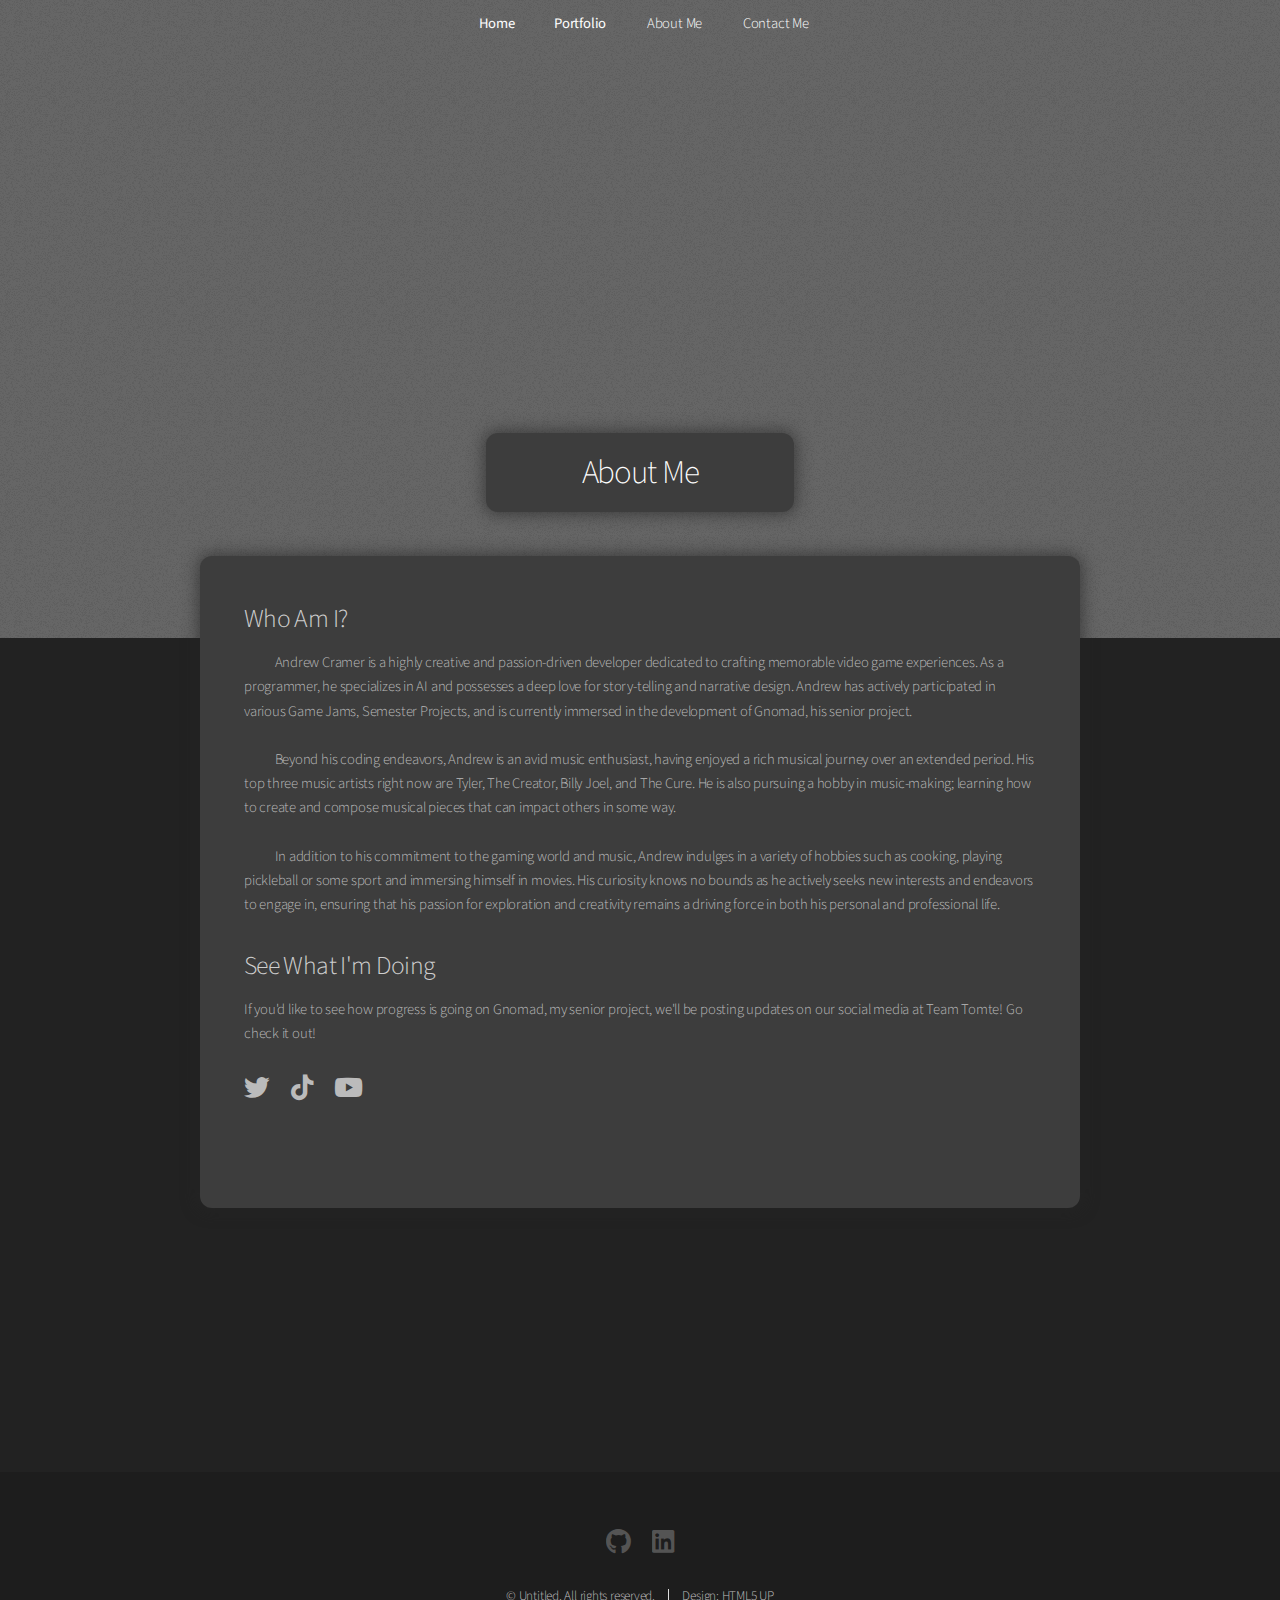
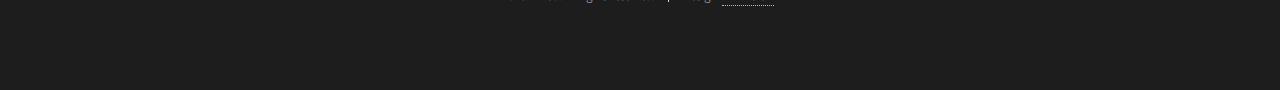
==== commit 6a886c5b: "New Changes" ====
--- a/about_me.html
+++ b/about_me.html
@@ -20,9 +20,9 @@
 				<!--<h1><a href="index.html"></a> Alpha by HTML5 UP</h1>-->
 				<nav id="nav">
 					<ul>
-						<li><a href="index.html" >Home</a></li>
+						<li><a href="index.html" class="button">Home</a></li>
 						<li>
-							<a href="index.html" >Portfolio</a>
+							<a href="index.html" class="button">Portfolio</a>
 								<ul>
 									<li><a href="gnomad.html">Gnomad</a></li>
 									<li><a href="project_dad_bod.html">Project Dad Bod</a></li>
@@ -69,7 +69,7 @@
 
 			<!-- Main -->
 
-			<section class="reveal" style="top: -9em; position:relative;">
+			<section class="reveal" style="top: -15em; position:relative;">
 
 
 				
--- a/assets/css/main.css
+++ b/assets/css/main.css
@@ -2862,14 +2862,14 @@
 			input[type="reset"].alt:hover,
 			input[type="button"].alt:hover,
 			.button.alt:hover {
-				background-color: #c5c5c541;
+				background-color: #27661e31;
 			}
 
 			input[type="submit"].alt:active,
 			input[type="reset"].alt:active,
 			input[type="button"].alt:active,
 			.button.alt:active {
-				background-color: #f0f0f0;
+				background-color: #b80000;
 			}
 
 			input[type="submit"].alt.icon:before,
@@ -3038,7 +3038,7 @@
 					}
 
 						#header nav > ul > li a:not(.button).icon:before {
-							color: #999;
+							color: #6e6e6e;
 							margin-right: 0.5em;
 						}
 
@@ -3068,7 +3068,7 @@
 			#header input[type="reset"]:hover,
 			#header input[type="button"]:hover,
 			#header .button:hover {
-				background-color: rgba(153, 153, 153, 0.25);
+				background-color: rgba(73, 73, 73, 0.25);
 			}
 
 			#header input[type="submit"]:active,
@@ -3113,7 +3113,10 @@
 			}
 
 			#header.alt nav > ul > li.active a:not(.button) {
-				background-color: rgba(255, 255, 255, 0.11);
+
+				/* FOR PORTFOLIO HEADER BUTTON */ 
+
+				background-color: rgba(0, 0, 0, 0.253);
 			}
 
 			#header.alt input[type="submit"],
@@ -3122,12 +3125,13 @@
 			#header.alt .button {
 				box-shadow: inset 0 0 0 2px rgba(255, 255, 255, 0);
 			}
+				/* Header Button Hover Color */
 
 				#header.alt input[type="submit"]:hover,
 				#header.alt input[type="reset"]:hover,
 				#header.alt input[type="button"]:hover,
 				#header.alt .button:hover {
-					background-color: rgba(255, 255, 255, 0.1);
+					background-color: rgba(0, 0, 0, 0.253);
 				}
 
 				#header.alt input[type="submit"]:active,
